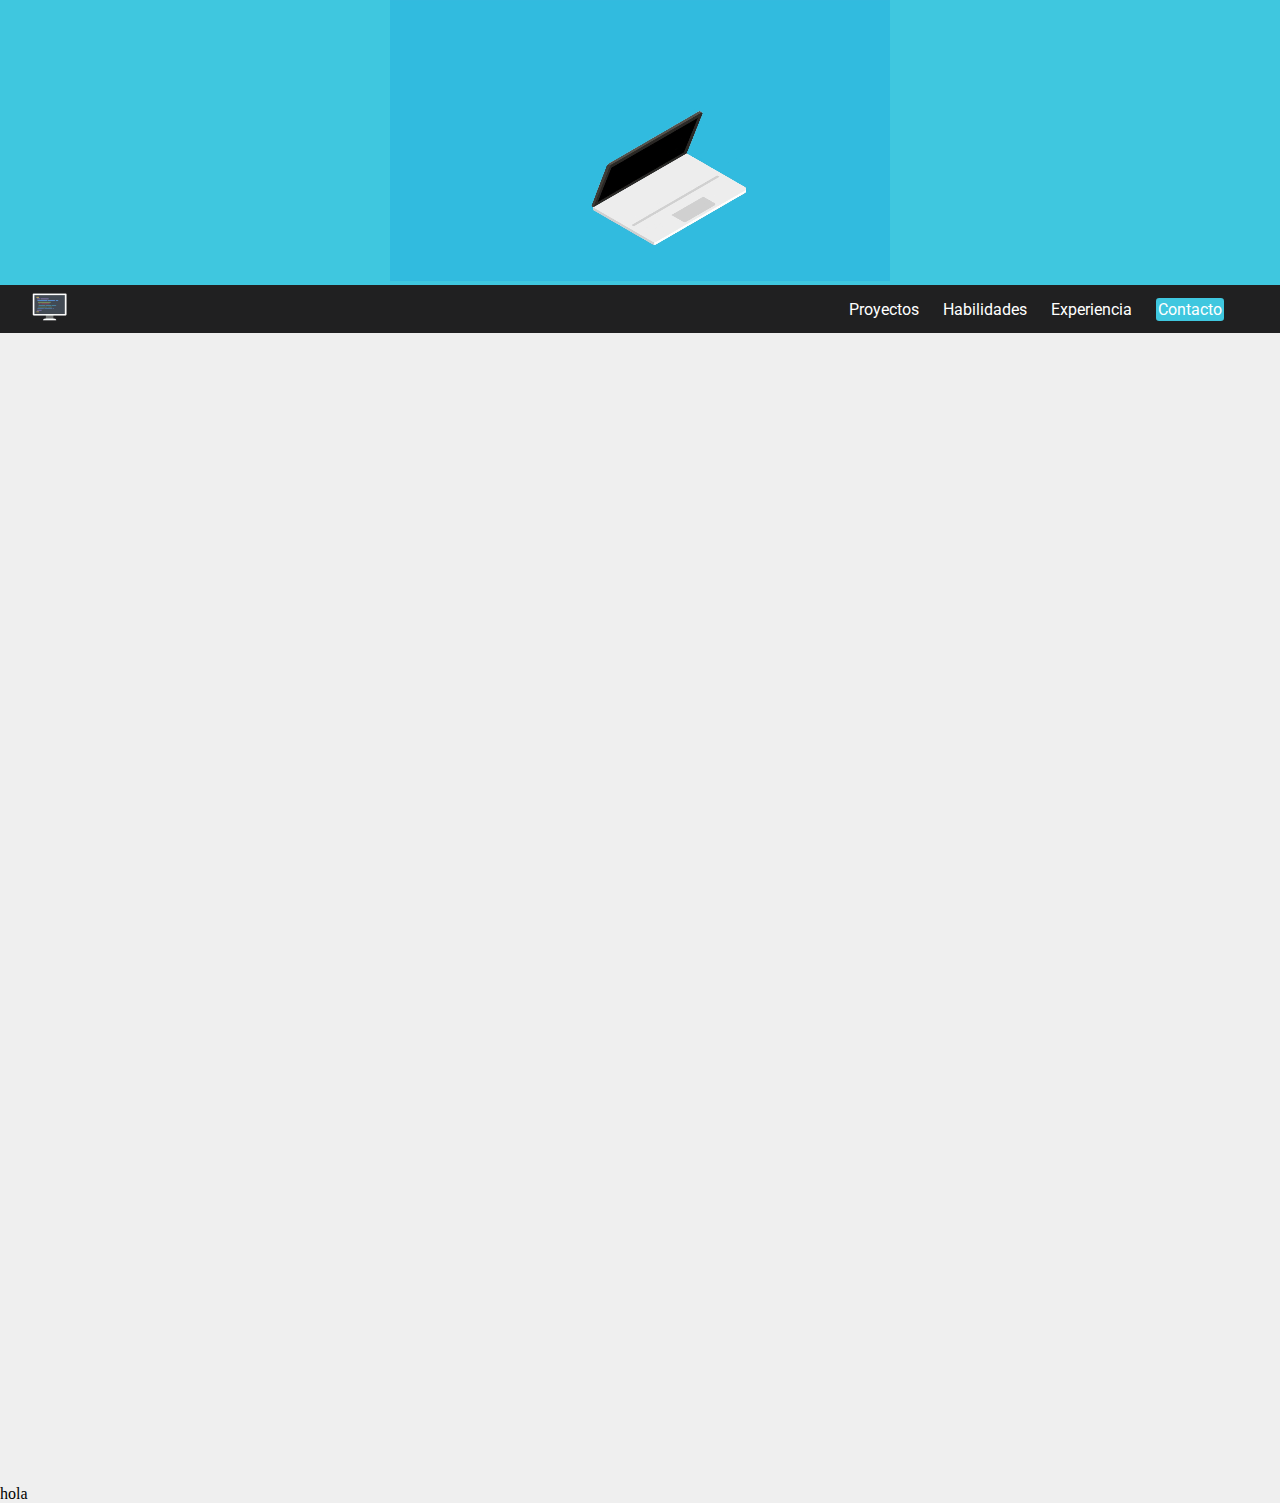
==== index.html @ 852d6a51 "header and menu add" ====
<!DOCTYPE html>
<html lang="en">
    <head>
        <meta charset="UTF-8">
        <meta http-equiv="X-UA-Compatible" content="IE=edge">
        <meta name="viewport" content="width=device-width, initial-scale=1.0">
        <link rel="icon" type="image/png" sizes="32x32" href="styles\media\Logo.png">
        <link rel="stylesheet" href="/styles/styles_main.css">
        <link rel="stylesheet" href="https://cdn.jsdelivr.net/npm/bootstrap-icons@1.8.3/font/bootstrap-icons.css">
        <title>Portafolio | David Pedraza G</title>
    </head>
    <body>
        <header class="video-header">
            <section>
                <center><video autoplay muted src="/styles/media/header.mp4" type="video/mp4"></video></center>
            </section>
            
        </header>
        <header class="menu">
            <div class="logo-header">
                <a href=""><img src="/styles/media/Logo.png" alt=""></a>
            </div>
            <div class=nav-menu>

                <input type="checkbox" id="check">
                <label for="check" class="checkbtn">
                    <i class="menu-icon"><img src="/styles/media/menu.png" alt=""></i>
                </label>

                <ul>
                    <li><a href="">Proyectos</a></li>
                    <li><a href="">Habilidades</a></li>
                    <li><a href="">Experiencia</a></li>
                    <li><a href="">Contacto</a></li>
                </ul>
            </div>
                
            
        </header>
        <div>
            <br><br><br><br><br><br><br><br><br><br><br><br><br><br><br><br><br><br><br><br><br><br><br><br><br><br><br><br><br><br><br><br><br><br><br><br><br><br><br><br><br><br><br><br><br><br><br><br><br><br><br><br><br><br><br><br><br><br><br><br><br><br><br><br>hola
        </div>
        <script src="styles/main.js"></script>
    </body>
</html>
---- styles/styles_main.css ----
@import url('https://fonts.googleapis.com/css2?family=Roboto:wght@500&display=swap');

*{
    margin: 0;
    padding: 0;
    text-decoration: none;
    list-style: none;
}

body{
    background-color: #efefef;
}

.video-header{
    background-color: #3fc7df;
    width: 100%;

}

.video-header video{
    max-width: 500px;
    z-index: 5;
}

.menu{
    z-index: 10;
    top: 0;
    position: sticky;
}

.menu header{
    width: 100%;
}

.nav-menu ul li a{
    font-family: 'Roboto', sans-serif;
    color: #fff;
}

.logo-header img{
    width: 35px;
}

.menu{
    background: #202021;
    display: flex;
    justify-content: space-between;
    align-items: center;
    padding: .5rem 2rem;
}

.btn-menu{
    display: block;
}

.nav-menu ul{
    display: flex;
    align-items: center;
}
.nav-menu li{
    margin-right: 1.5rem;
}

.nav-menu a:hover{
    color: #3fc7df;
}
.nav-menu li:last-child{
    background-color: #3fc7df;
    border: 2px solid #3fc7df;
    padding: .25 rem .75rem;
    border-radius: .2rem;
}

li:last-child:hover{
    background: transparent;
    border: 2px solid #3fc7df
}

.menu-icon img{
    width: 25px;
    height: 25px;
}

.menu-icon, #check{
    display: none;
}

@media (max-width:768px) {

    body{
        margin-top: 3rem;
    }
    .menu{
        margin-top: -21.8rem;
    }
    .checkbtn{
        display: block;
    }

    .menu-icon{
        display: block;
        cursor: pointer;
    }

    .nav-menu ul{
        display: block;
        position: fixed;
        top: 49px;
        left: -100%;
        background: #202021;
        width: 100%;
        height: 100vh;
        right: 0;
    }

    .nav-menu ul li{
        padding: 2rem;
        display: flex;
        justify-content: center;
        margin: 0;
    }

    .nav-menu ul li:last-child{
        background: none;
        padding: 1rem;
        border: 0;
    }
    #check:checked ~ ul{
        left: 0;
        transition: all .25s;
    }
}
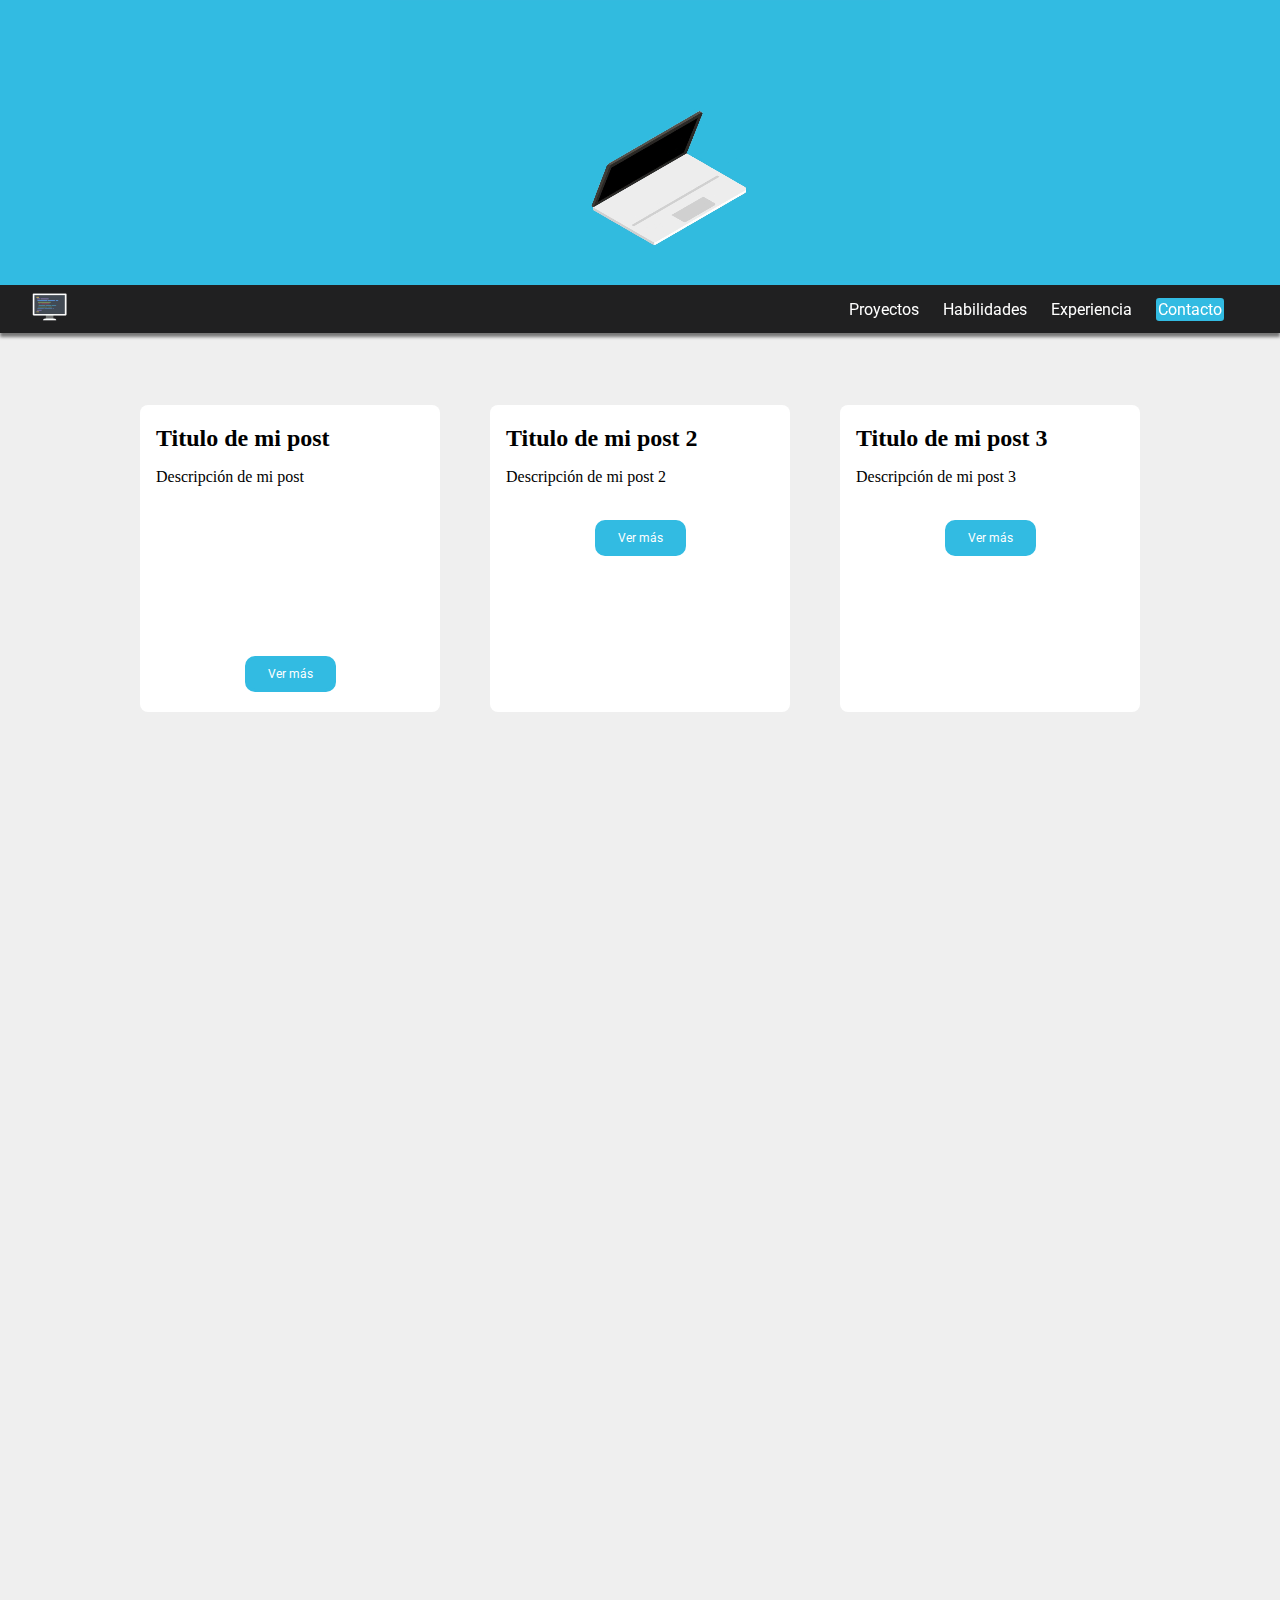
==== commit 5b486b28: "Primera sección añadida (trabajando en el resposive)" ====
--- a/index.html
+++ b/index.html
@@ -4,42 +4,86 @@
         <meta charset="UTF-8">
         <meta http-equiv="X-UA-Compatible" content="IE=edge">
         <meta name="viewport" content="width=device-width, initial-scale=1.0">
-        <link rel="icon" type="image/png" sizes="32x32" href="styles\media\Logo.png">
-        <link rel="stylesheet" href="/styles/styles_main.css">
+        <link rel="icon" type="image/png" sizes="32x32" href="styles/media/Logo.png">
+        <link rel="stylesheet" href="styles/styles_header.css">
+        <link rel="stylesheet" href="styles/styles_cards.css">
         <link rel="stylesheet" href="https://cdn.jsdelivr.net/npm/bootstrap-icons@1.8.3/font/bootstrap-icons.css">
         <title>Portafolio | David Pedraza G</title>
     </head>
     <body>
-        <header class="video-header">
+        <header class="video-header glass">
             <section>
-                <center><video autoplay muted src="/styles/media/header.mp4" type="video/mp4"></video></center>
+                <center><video autoplay loop muted src="styles/media/header.mp4" type="video/mp4"></video></center>
             </section>
             
         </header>
-        <header class="menu">
+        <header class="menu glass">
             <div class="logo-header">
-                <a href=""><img src="/styles/media/Logo.png" alt=""></a>
+                <a href="#"><img src="styles/media/Logo.png" alt=""></a>
             </div>
             <div class=nav-menu>
 
                 <input type="checkbox" id="check">
                 <label for="check" class="checkbtn">
-                    <i class="menu-icon"><img src="/styles/media/menu.png" alt=""></i>
+                    <i class="menu-icon"><img src="styles/media/menu.png" alt=""></i>
                 </label>
 
                 <ul>
-                    <li><a href="">Proyectos</a></li>
+                    <li><a href="#Proyects">Proyectos</a></li>
                     <li><a href="">Habilidades</a></li>
                     <li><a href="">Experiencia</a></li>
                     <li><a href="">Contacto</a></li>
                 </ul>
             </div>
-                
-            
         </header>
-        <div>
-            <br><br><br><br><br><br><br><br><br><br><br><br><br><br><br><br><br><br><br><br><br><br><br><br><br><br><br><br><br><br><br><br><br><br><br><br><br><br><br><br><br><br><br><br><br><br><br><br><br><br><br><br><br><br><br><br><br><br><br><br><br><br><br><br>hola
+        <div class="content">
+            <div id="Proyects">
+                <section class="cards glass">
+                    <article class="post" >
+                        <h2>Titulo de mi post</h2>
+                        <p>Descripción de mi post</p>
+                        <video autoplay loop muted src="styles/media/EstebansPage.mp4" type="video/mp4"></video>
+                        <center><a id="post1-s" class="video-card" onclick="detectId('post1-s')">Ver más</a></center>
+                    </article>
+                    <article class="post" >
+                        <h2>Titulo de mi post 2</h2>
+                        <p>Descripción de mi post 2</p>
+                        <img src="styles/img/monster.png" width="400" alt="">
+                        <center><a  id="post2-s" class="video-card" onclick="detectId('post2-s')">Ver más</a></center>
+                    </article>
+                    <article class="post" >
+                        <h2>Titulo de mi post 3</h2>
+                        <p>Descripción de mi post 3</p>
+                        <img src="styles/img/guitarra.png" width="400" alt="">
+                        <center><a  id="post3-s" class="video-card" onclick="detectId(this.id)">Ver más</a></center>
+                    </article>
+                </section>
+                <section class="cards-amplied">
+                    <article class="post-b" id="post1-b">
+                        <video autoplay loop muted src="styles/media/EstebansPage.mp4" type="video/mp4"></video>
+                        <div>
+                            <a><span><img src="styles/media/close.webp" alt="" onclick="detectId()"></span><h2>Titulo de mi post</h2></a>
+                            <p>Texto del articulo que hay acá y es texto de prueba. Chanchito feliz Texto del articulo que hay acá y es texto de prueba. Chanchito feliz Texto del articulo que hay acá y es texto de prueba. Chanchito feliz Texto del articulo que hay acá y es texto de prueba. Chanchito feliz Texto del articulo que hay acá y es texto de prueba. Chanchito feliz Texto del articulo que hay acá y es texto de prueba. Chanchito feliz Texto del articulo que hay acá y es texto de prueba. Chanchito feliz Texto del articulo que hay acá y es texto de prueba. Chanchito feliz Texto del articulo que hay acá y es texto de prueba. Chanchito feliz Texto del articulo que hay acá y es texto de prueba. Chanchito feliz Texto del articulo que hay acá y es texto de prueba. Chanchito feliz Texto del articulo que hay acá y es texto de prueba. Chanchito feliz Texto del articulo que hay acá y es texto de prueba. Chanchito feliz Texto del articulo que hay acá y es texto de prueba. Chanchito feliz Texto del articulo que hay acá y es texto de prueba. Chanchito feliz Texto del articulo que hay acá y es texto de prueba. Chanchito feliz Texto del articulo que hay acá y es texto de prueba. Chanchito feliz Texto del articulo que hay acá y es texto de prueba. Chanchito feliz Texto del articulo que hay acá y es texto de prueba. Chanchito feliz Texto del articulo que hay acá y es texto de prueba. Chanchito feliz Texto del articulo que hay acá y es texto de prueba. Chanchito feliz Texto del articulo que hay acá y es texto de prueba. Chanchito feliz Texto del articulo que hay acá y es texto de prueba. Chanchito feliz Texto del articulo que hay acá y es texto de prueba. Chanchito feliz Texto del articulo que hay acá y es texto de prueba. Chanchito feliz Texto del articulo que hay acá y es texto de prueba. Chanchito feliz Texto del articulo que hay acá y es texto de prueba. Chanchito feliz Texto del articulo que hay acá y es texto de prueba. Chanchito feliz Texto del articulo que hay acá y es texto de prueba. Chanchito feliz Texto del articulo que hay acá y es texto de prueba. Chanchito feliz Texto del articulo que hay acá y es texto de prueba. Chanchito feliz Texto del articulo que hay acá y es texto de prueba. Chanchito feliz Texto del articulo que hay acá y es texto de prueba. Chanchito feliz Texto del articulo que hay acá y es texto de prueba. Chanchito feliz Texto del articulo que hay acá y es texto de prueba. Chanchito feliz Texto del articulo que hay acá y es texto de prueba. Chanchito feliz</p>
+                        </div>
+                        
+                    </article>
+                    <article class="post-b" id="post2-b">
+                        <img src="styles/img/monster.png" width="400" alt="">
+                        <h2>Titulo de mi post 2 <span><a onclick="detectId()"><img src="styles/media/close.webp" alt=""></a></span></h2>
+                        <p>Texto del articulo que hay acá y es texto de prueba. Chanchito feliz</p>
+                    </article>
+                    <article class="post-b" id="post3-b">
+                        <img src="styles/img/monster.png" width="400" alt="">
+                        <h2>Titulo de mi post 3 <span><a onclick="detectId()"><img src="styles/media/close.webp" alt=""></a></span></h2>
+                        <p>Texto del articulo que hay acá y es texto de prueba. Chanchito feliz</p>
+                    </article>
+                </section>
+            </div>
+            <div>
+                <br><br><br><br><br><br><br><br><br><br><br><br><br><br><br><br><br><br><br><br><br><br><br><br><br><br><br><br><br><br><br><br><br><br><br><br><br><br><br><br><br><br><br><br><br><br><br><br><br><br><br><br><br><br><br><br><br><br><br><br><br><br><br><br>hola
+            </div>
         </div>
+        <script src="http://code.jquery.com/jquery-latest.js"></script>
         <script src="styles/main.js"></script>
     </body>
 </html>--- a/styles/styles_header.css
+++ b/styles/styles_header.css
@@ -0,0 +1,149 @@
+@import url('https://fonts.googleapis.com/css2?family=Roboto:wght@500&display=swap');
+
+*{
+    margin: 0;
+    padding: 0;
+    text-decoration: none;
+    list-style: none;
+    scroll-behavior: smooth;
+    filter: none;
+}
+
+body{
+    background-color: #efefef;
+}
+
+.video-header{
+    background-color: #32BBE2;
+    width: 100%;
+
+}
+
+.video-header video{
+    max-width: 500px;
+    z-index: 5;
+}
+
+.menu{
+    z-index: 10;
+    top: 0;
+    position: sticky;
+}
+
+.menu header{
+    width: 100%;
+}
+
+.nav-menu ul li a{
+    font-family: 'Roboto', sans-serif;
+    color: #fff;
+}
+
+.logo-header img{
+    width: 35px;
+}
+
+.menu{
+    background: #202021;
+    display: flex;
+    justify-content: space-between;
+    align-items: center;
+    padding: .5rem 2rem;
+    box-shadow: 0px 4px 3px rgba(0, 0, 0,.5);
+}
+
+.btn-menu{
+    display: block;
+}
+
+.nav-menu ul{
+    display: flex;
+    align-items: center;
+}
+.nav-menu li{
+    margin-right: 1.5rem;
+}
+
+.nav-menu a:hover{
+    color: #32BBE2;
+}
+.nav-menu li:last-child{
+    background-color: #32BBE2;
+    border: 2px solid #32BBE2;
+    padding: .25 rem .75rem;
+    border-radius: .2rem;
+}
+
+li:last-child:hover{
+    background: transparent;
+    border: 2px solid #32BBE2
+}
+
+.menu-icon img{
+    width: 25px;
+    height: 25px;
+}
+
+.menu-icon, #check{
+    display: none;
+}
+
+@media (max-width:768px) {
+
+    body{
+        margin-top: 3rem;
+    }
+    .menu{
+        margin-top: -21.8rem;
+    }
+    .content{
+        margin-top: 20rem;
+    }
+    .checkbtn{
+        display: block;
+    }
+
+    .menu-icon{
+        display: block;
+        cursor: pointer;
+    }
+
+    .nav-menu ul{
+        display: block;
+        position: fixed;
+        top: 49px;
+        left: -100%;
+        background: #202021;
+        width: 100%;
+        height: 100vh;
+        right: 0;
+    }
+
+    .nav-menu ul li{
+        padding: 2rem;
+        display: flex;
+        justify-content: center;
+        margin: 0;
+    }
+
+    .nav-menu ul li:last-child{
+        background: none;
+        padding: 1rem;
+        border: 0;
+    }
+    #check:checked ~ ul{
+        left: 0;
+        transition: all .25s;
+    }
+
+    .cards-amplied{
+        max-width: 500px;
+    }
+
+}
+
+@media (max-width:500px) {
+    body{
+        margin-right: -25rem;
+    }
+}--- a/styles/styles_cards.css
+++ b/styles/styles_cards.css
@@ -0,0 +1,162 @@
+@import url('https://fonts.googleapis.com/css2?family=Roboto:wght@500&display=swap');
+
+.cards{
+    margin-top: 3.5rem;
+    display: flex;
+    gap: 50px;
+    justify-content: center;
+}
+
+.post{
+    width: 300px;
+}
+
+.post video{
+    max-width: 300px;
+}
+
+.cards article{
+    transition: all 0.3s ease;
+    background-color: #fff;
+    margin: 1rem 0;
+    border-radius: 0.5rem;
+    padding: 0.25rem 0;
+}
+
+
+.cards article:hover{
+    box-shadow: 0 0.1rem 0.4rem rgba(0, 0, 0, 30%);
+}
+
+.cards article h2, p{
+    margin: 1rem;
+}
+
+.video-card{
+    font-family: 'Roboto';
+    font-size: 12px;
+    background-color: #32BBE2;
+    margin-bottom: 1rem;
+    display: inline-block;
+    color: #fff;
+    padding: 8px 20px;
+    border: 3px solid #32BBE2;
+    border-radius: 10px;
+    cursor: pointer;
+}
+
+.video-card:hover{
+    animation: pulsate 1s ease-in-out;
+}
+
+@keyframes pulsate {
+    0%{
+        box-shadow: 0 0 25px #75dffc;
+        box-shadow: 0 0 25px #0c5d74;
+    }
+    
+}
+
+.post-b{
+    display: none;
+    z-index: 8;
+}
+
+.post-b video{
+    max-width: 400px;
+}
+
+.cards-amplied{
+    width: 1200px;
+    z-index: 80;
+    margin: 0 auto; /*centrar*/
+    position: fixed;
+    top: 100px;
+    right: 0;
+    left: 0;
+
+}
+
+.post-b video{
+    max-width: 800px;
+    margin-top: auto;
+    padding: 0;
+}
+
+.cards-amplied article{
+    transition: all 0.3s ease;
+    grid-template-columns: auto 1fr;
+    grid-template-rows: 1fr;
+    background-color: #fff;
+    margin: 1rem 0;
+    border-radius: 0.5rem;
+    padding: 0.25rem 0;
+}
+
+.cards-amplied article p{
+    margin: 15px; /*Arriba derecha abajo izquierda*/
+    padding: 30px 15px 5px;/*(Dos valores)Vertical Horizontal*//*(Tres valores)Superior Horizontal Inferior*//*(Un valor) Todos los lados*/
+    height: 400px;
+    width: 350px;
+    overflow: scroll; /*contenido fuera del elemento*/
+}
+
+.cards-amplied article:hover{
+    box-shadow: 0 0.1rem 0.4rem rgba(0, 0, 0, 30%);
+}
+
+.cards-amplied article h2, p{
+    margin: 1rem;
+}
+
+.cards-amplied span img{
+    position: relative;
+    width: 15px;
+    margin-left: 23rem;
+    top: 1rem;
+    cursor: pointer;
+    z-index: 10;
+
+}
+
+.cards-amplied span a{
+    border: 0;
+    padding: 0;
+    background-color: #fff;
+}
+
+@keyframes pulsate {
+}
+
+@media (max-width:768px) {
+    .cards{
+        display: grid;
+        grid-template-rows: repeat(3, 1fr);
+    }
+
+    .post-b{
+        max-width: 400px;
+        position: fixed;
+        top: 100px;
+        right: 0;
+        left: 80px;
+        
+    }
+
+    .post-b video{
+        display: none;
+    }
+
+    .post-b h2{
+        visibility: hidden;
+    }
+
+    .post-b img{
+        display: block;
+    }
+
+    .post-b p{
+        margin-top: -5px;
+        overflow: scroll;
+    }
+}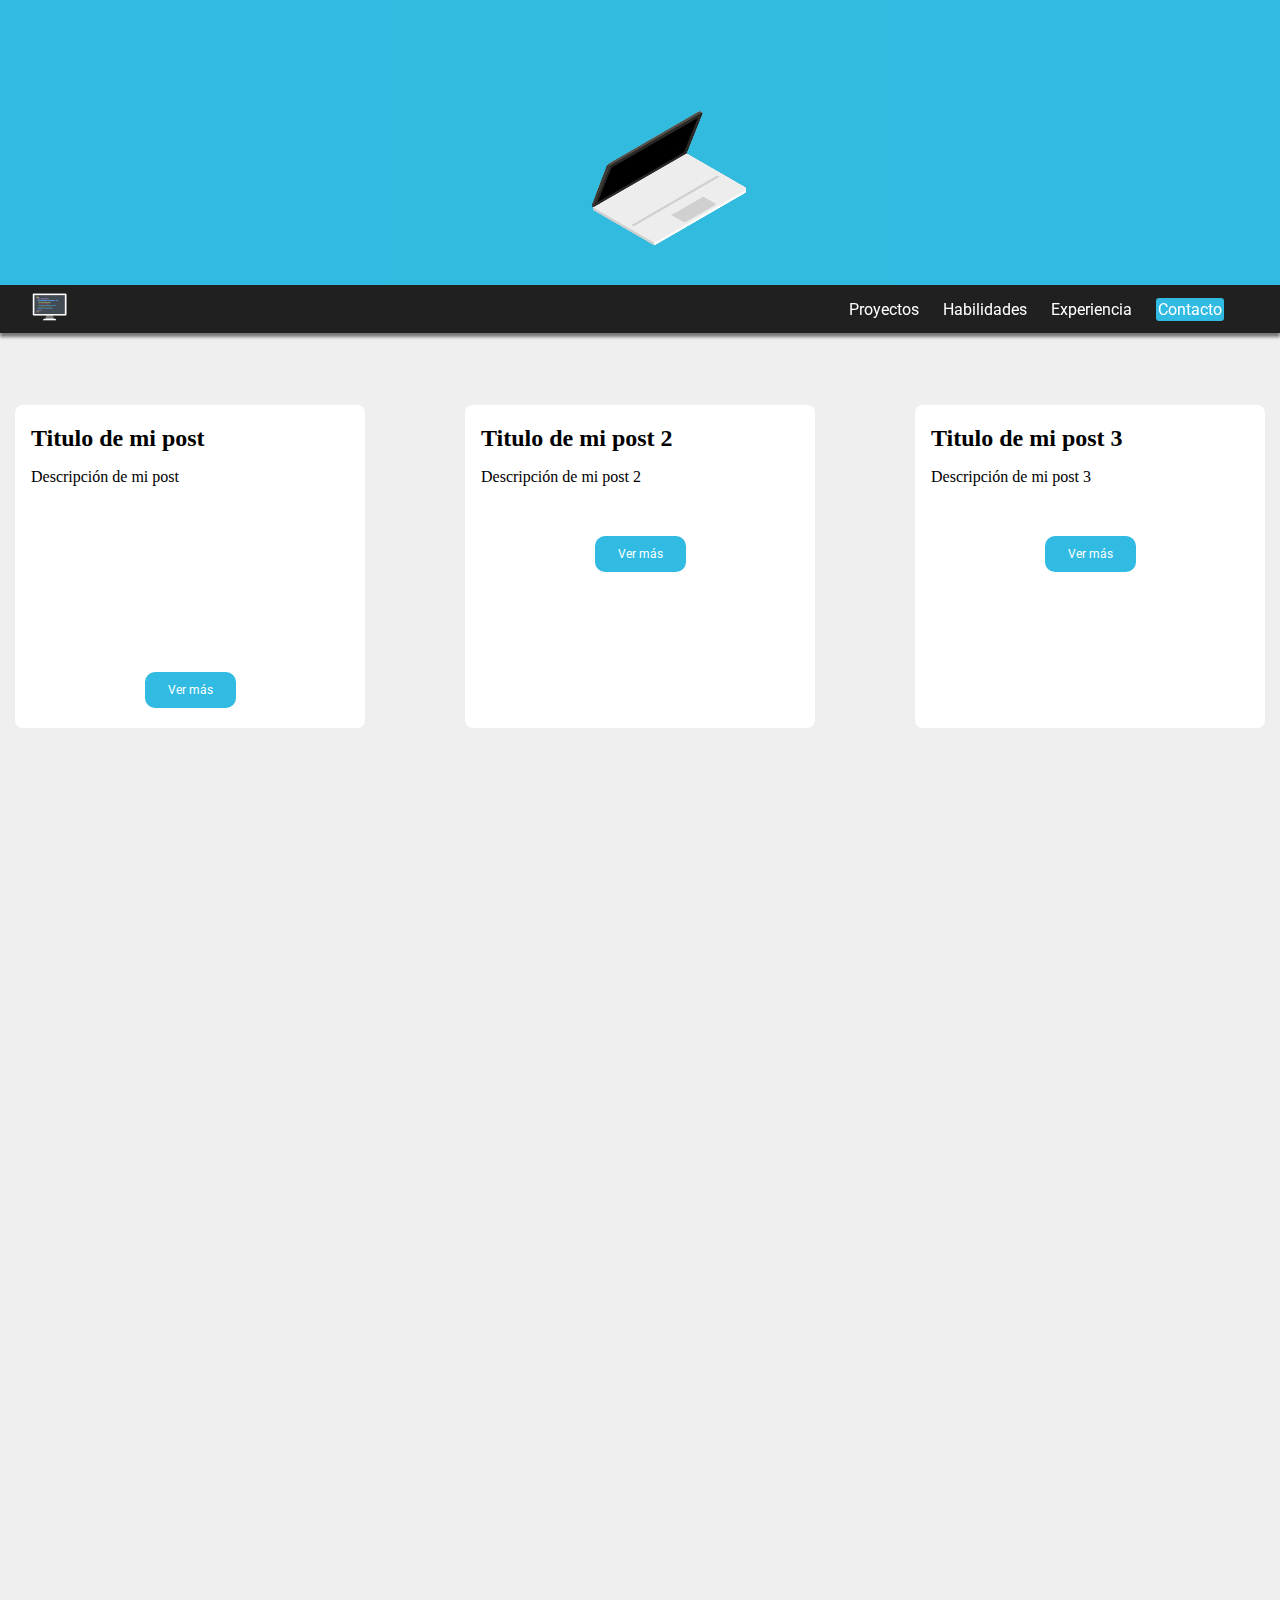
==== commit f4ddd330: "FInalizando sección de Proyectos" ====
--- a/index.html
+++ b/index.html
@@ -25,7 +25,7 @@
 
                 <input type="checkbox" id="check">
                 <label for="check" class="checkbtn">
-                    <i class="menu-icon"><img src="styles/media/menu.png" alt=""></i>
+                    <i class="menu-icon"><img  onclick="menu()" src="styles/media/menu.png" alt=""></i>
                 </label>
 
                 <ul>
@@ -68,14 +68,18 @@
                         
                     </article>
                     <article class="post-b" id="post2-b">
-                        <img src="styles/img/monster.png" width="400" alt="">
-                        <h2>Titulo de mi post 2 <span><a onclick="detectId()"><img src="styles/media/close.webp" alt=""></a></span></h2>
-                        <p>Texto del articulo que hay acá y es texto de prueba. Chanchito feliz</p>
+                        <video autoplay loop muted src="styles/media/EstebansPage.mp4" type="video/mp4"></video>
+                        <div>
+                            <a><span><img src="styles/media/close.webp" alt="" onclick="detectId()"></span><h2>Titulo de mi post 2</h2></a> 
+                            <p>Texto del articulo que hay acá y es texto de prueba. Chanchito feliz</p>
+                        </div>
                     </article>
                     <article class="post-b" id="post3-b">
-                        <img src="styles/img/monster.png" width="400" alt="">
-                        <h2>Titulo de mi post 3 <span><a onclick="detectId()"><img src="styles/media/close.webp" alt=""></a></span></h2>
-                        <p>Texto del articulo que hay acá y es texto de prueba. Chanchito feliz</p>
+                        <video autoplay loop muted src="styles/media/EstebansPage.mp4" type="video/mp4"></video>
+                        <div>
+                            <a><span><img src="styles/media/close.webp" alt="" onclick="detectId()"></span><h2>Titulo de mi post 2</h2></a> 
+                            <p>Texto del articulo que hay acá y es texto de prueba. Chanchito feliz</p>
+                        </div>
                     </article>
                 </section>
             </div>
@@ -83,7 +87,6 @@
                 <br><br><br><br><br><br><br><br><br><br><br><br><br><br><br><br><br><br><br><br><br><br><br><br><br><br><br><br><br><br><br><br><br><br><br><br><br><br><br><br><br><br><br><br><br><br><br><br><br><br><br><br><br><br><br><br><br><br><br><br><br><br><br><br>hola
             </div>
         </div>
-        <script src="http://code.jquery.com/jquery-latest.js"></script>
         <script src="styles/main.js"></script>
     </body>
 </html>--- a/styles/styles_header.css
+++ b/styles/styles_header.css
@@ -115,7 +115,7 @@
         left: -100%;
         background: #202021;
         width: 100%;
-        height: 100vh;
+        height: 100%;
         right: 0;
     }
 
@@ -134,16 +134,12 @@
     #check:checked ~ ul{
         left: 0;
         transition: all .25s;
+        white-space:unset;
+        overflow-y: hidden;
     }
 
     .cards-amplied{
         max-width: 500px;
     }
 
-}
-
-@media (max-width:500px) {
-    body{
-        margin-right: -25rem;
-    }
 }--- a/styles/styles_cards.css
+++ b/styles/styles_cards.css
@@ -3,16 +3,16 @@
 .cards{
     margin-top: 3.5rem;
     display: flex;
-    gap: 50px;
+    gap: 100px;
     justify-content: center;
 }
 
 .post{
-    width: 300px;
+    width: 350px;
 }
 
 .post video{
-    max-width: 300px;
+    max-width: 350px;
 }
 
 .cards article{
@@ -36,6 +36,7 @@
     font-family: 'Roboto';
     font-size: 12px;
     background-color: #32BBE2;
+    margin-top: 1rem;
     margin-bottom: 1rem;
     display: inline-block;
     color: #fff;
@@ -71,7 +72,7 @@
     z-index: 80;
     margin: 0 auto; /*centrar*/
     position: fixed;
-    top: 100px;
+    top: 30px;
     right: 0;
     left: 0;
 
@@ -94,11 +95,11 @@
 }
 
 .cards-amplied article p{
-    margin: 15px; /*Arriba derecha abajo izquierda*/
-    padding: 30px 15px 5px;/*(Dos valores)Vertical Horizontal*//*(Tres valores)Superior Horizontal Inferior*//*(Un valor) Todos los lados*/
+    margin: 15px; 
+    padding: 30px 15px 5px;
     height: 400px;
     width: 350px;
-    overflow: scroll; /*contenido fuera del elemento*/
+    overflow: scroll;
 }
 
 .cards-amplied article:hover{
@@ -125,8 +126,8 @@
     background-color: #fff;
 }
 
-@keyframes pulsate {
-}
+/* @keyframes pulsate {
+} */
 
 @media (max-width:768px) {
     .cards{
@@ -135,9 +136,9 @@
     }
 
     .post-b{
-        max-width: 400px;
+        max-width: 300px;
         position: fixed;
-        top: 100px;
+        top: 30px;
         right: 0;
         left: 80px;
         
@@ -153,10 +154,16 @@
 
     .post-b img{
         display: block;
+        top: -2rem;
+        left: -6rem;
     }
 
-    .post-b p{
-        margin-top: -5px;
+    .cards-amplied article p{
+        margin: 3px;
+        margin-top: -2rem;
+        padding: -.5rem -5rem 2rem;
+        height: 400px;
+        width: 270px;
         overflow: scroll;
     }
 }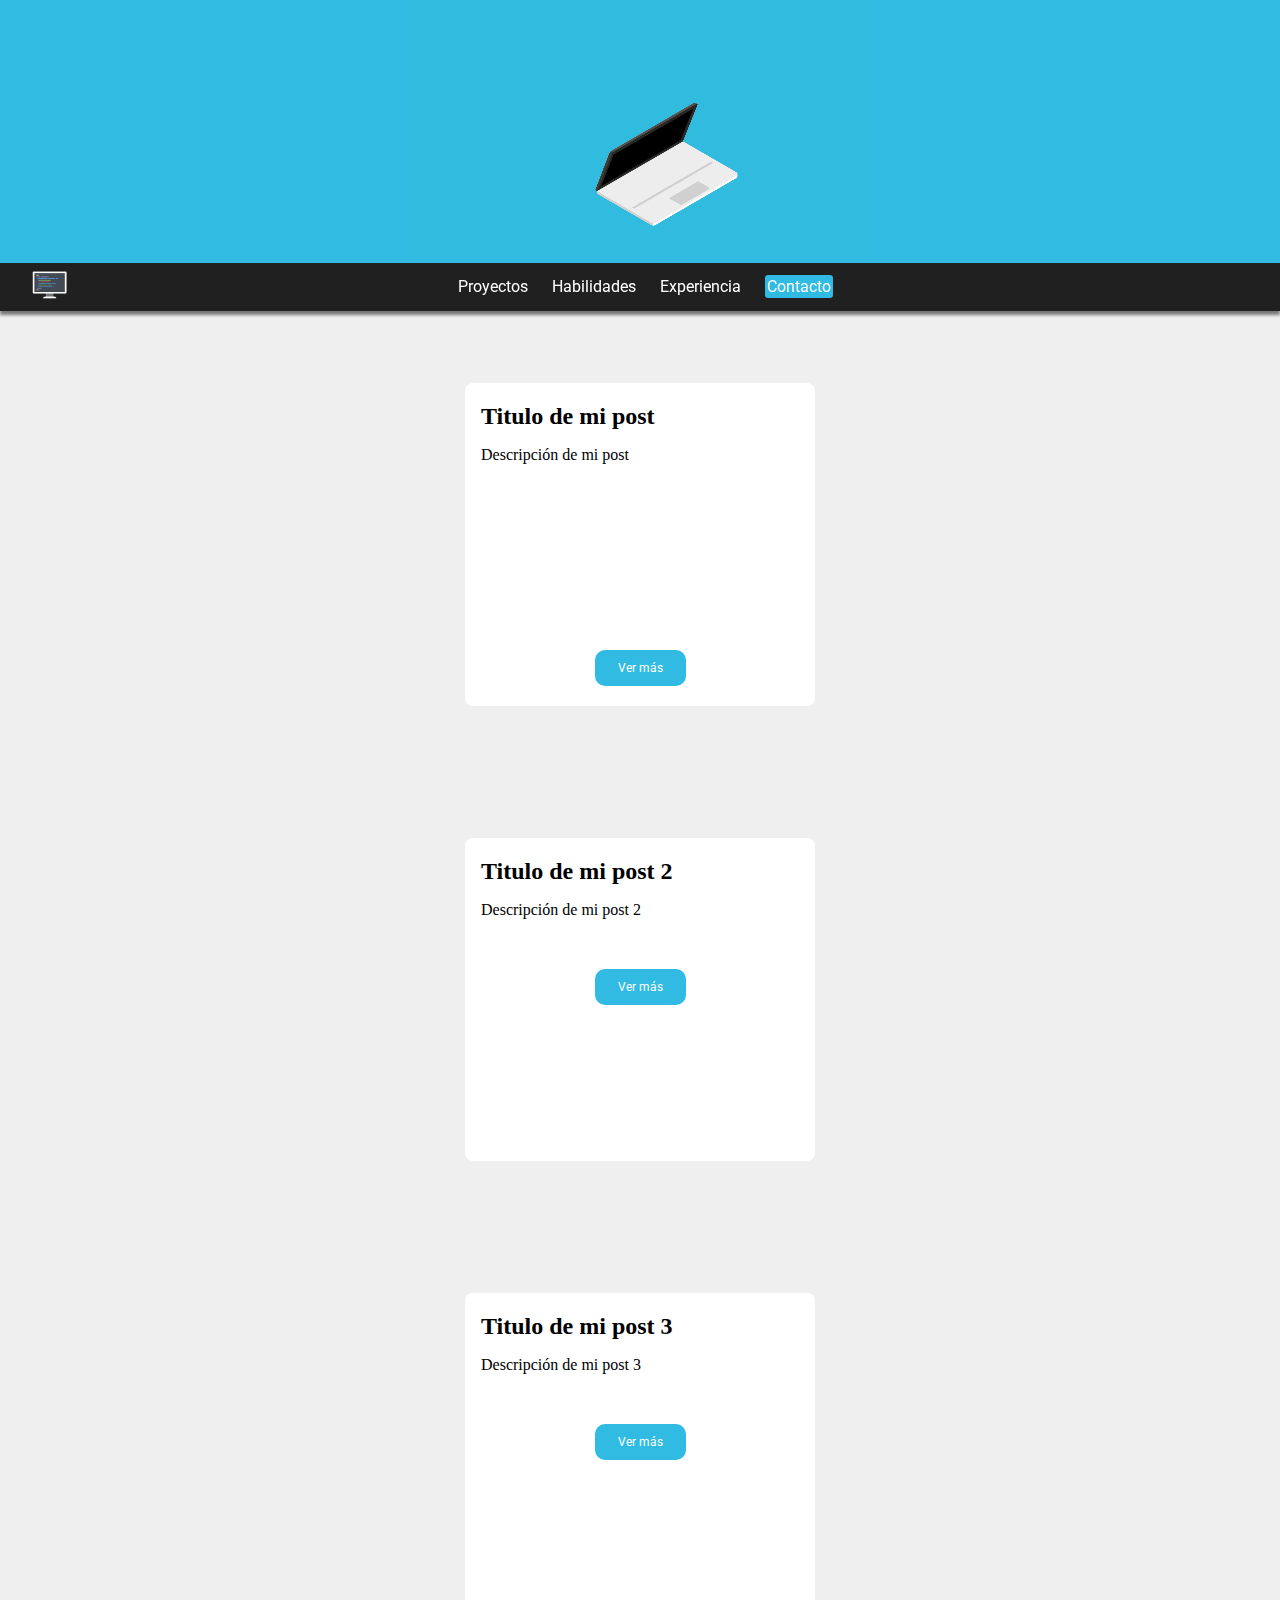
==== commit 7775cd4f: "FInalizando sección de Proyectos" ====
--- a/index.html
+++ b/index.html
@@ -25,7 +25,7 @@
 
                 <input type="checkbox" id="check">
                 <label for="check" class="checkbtn">
-                    <i class="menu-icon"><img  onclick="menu()" src="styles/media/menu.png" alt=""></i>
+                    <i class="menu-icon"><img src="styles/media/menu.png" alt=""></i>
                 </label>
 
                 <ul>
@@ -35,9 +35,10 @@
                     <li><a href="">Contacto</a></li>
                 </ul>
             </div>
+            <div id="Proyects"></div>
         </header>
         <div class="content">
-            <div id="Proyects">
+            <div>
                 <section class="cards glass">
                     <article class="post" >
                         <h2>Titulo de mi post</h2>
--- a/styles/styles_header.css
+++ b/styles/styles_header.css
@@ -20,7 +20,7 @@
 }
 
 .video-header video{
-    max-width: 500px;
+    max-width: 460px;
     z-index: 5;
 }
 
@@ -28,10 +28,6 @@
     z-index: 10;
     top: 0;
     position: sticky;
-}
-
-.menu header{
-    width: 100%;
 }
 
 .nav-menu ul li a{
@@ -52,10 +48,6 @@
     box-shadow: 0px 4px 3px rgba(0, 0, 0,.5);
 }
 
-.btn-menu{
-    display: block;
-}
-
 .nav-menu ul{
     display: flex;
     align-items: center;
@@ -66,12 +58,14 @@
 
 .nav-menu a:hover{
     color: #32BBE2;
+    transition: all .5s;
 }
 .nav-menu li:last-child{
     background-color: #32BBE2;
     border: 2px solid #32BBE2;
     padding: .25 rem .75rem;
     border-radius: .2rem;
+    transition: all .25s;
 }
 
 li:last-child:hover{
@@ -86,6 +80,10 @@
 
 .menu-icon, #check{
     display: none;
+    position: absolute;
+    right: 1rem;
+    top: .5rem;
+
 }
 
 @media (max-width:768px) {
@@ -104,7 +102,7 @@
     }
 
     .menu-icon{
-        display: block;
+        display: flex;
         cursor: pointer;
     }
 
@@ -138,8 +136,10 @@
         overflow-y: hidden;
     }
 
-    .cards-amplied{
-        max-width: 500px;
-    }
+}
 
+@media (max-width: 600px) {
+    html{
+        overflow-x: hidden;
+      }
 }--- a/styles/styles_cards.css
+++ b/styles/styles_cards.css
@@ -129,18 +129,18 @@
 /* @keyframes pulsate {
 } */
 
-@media (max-width:768px) {
+@media (max-width:1280px) {
     .cards{
         display: grid;
         grid-template-rows: repeat(3, 1fr);
     }
 
-    .post-b{
+    .cards-amplied{
         max-width: 300px;
         position: fixed;
-        top: 30px;
+        top: 10px;
         right: 0;
-        left: 80px;
+        left: 0;
         
     }
 
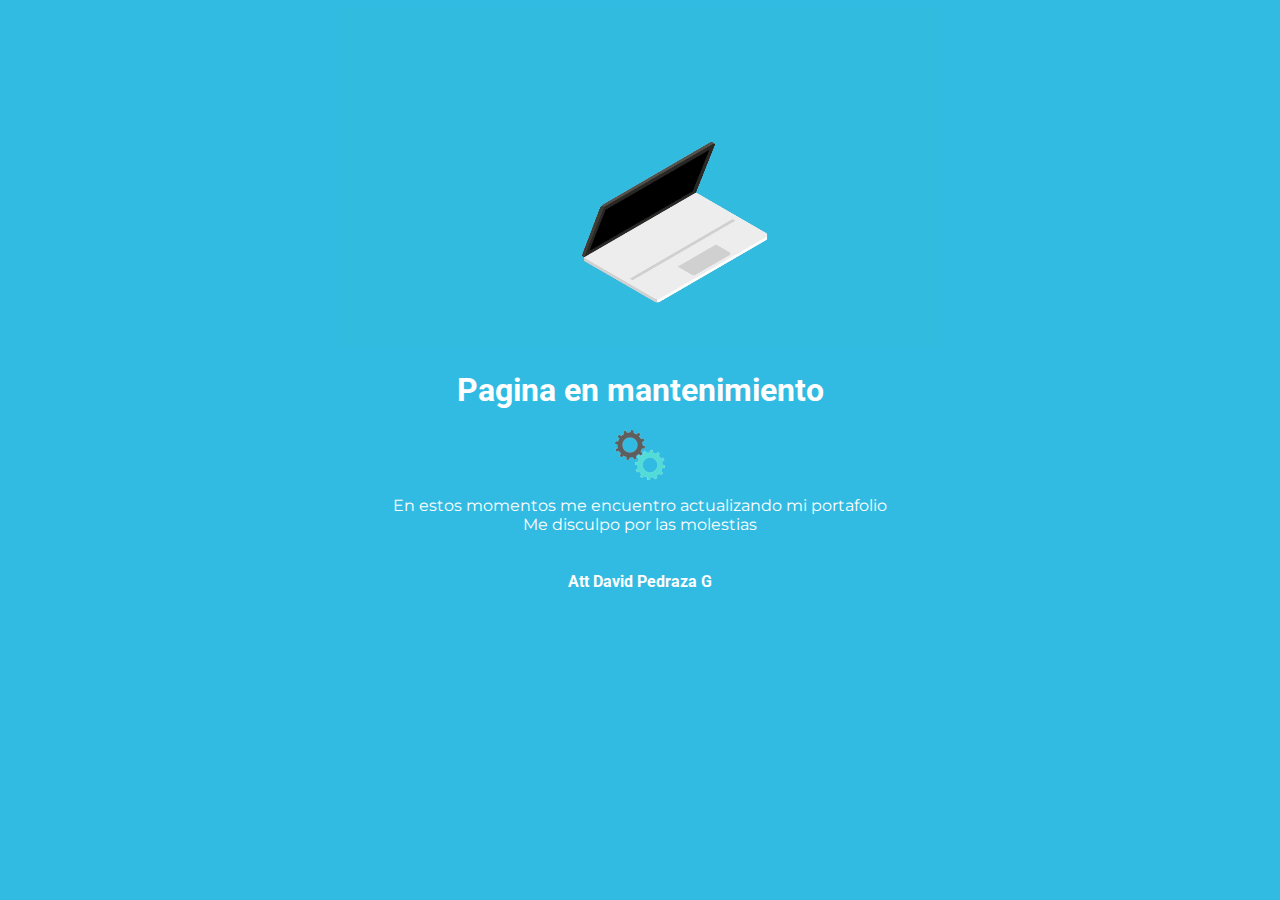
==== commit 671c7bad: "Mantenimiento" ====
--- a/index.html
+++ b/index.html
@@ -1,93 +1,25 @@
 <!DOCTYPE html>
 <html lang="en">
-    <head>
-        <meta charset="UTF-8">
-        <meta http-equiv="X-UA-Compatible" content="IE=edge">
-        <meta name="viewport" content="width=device-width, initial-scale=1.0">
-        <link rel="icon" type="image/png" sizes="32x32" href="styles/media/Logo.png">
-        <link rel="stylesheet" href="styles/styles_header.css">
-        <link rel="stylesheet" href="styles/styles_cards.css">
-        <link rel="stylesheet" href="https://cdn.jsdelivr.net/npm/bootstrap-icons@1.8.3/font/bootstrap-icons.css">
-        <title>Portafolio | David Pedraza G</title>
-    </head>
-    <body>
-        <header class="video-header glass">
-            <section>
-                <center><video autoplay loop muted src="styles/media/header.mp4" type="video/mp4"></video></center>
-            </section>
-            
-        </header>
-        <header class="menu glass">
-            <div class="logo-header">
-                <a href="#"><img src="styles/media/Logo.png" alt=""></a>
-            </div>
-            <div class=nav-menu>
-
-                <input type="checkbox" id="check">
-                <label for="check" class="checkbtn">
-                    <i class="menu-icon"><img src="styles/media/menu.png" alt=""></i>
-                </label>
-
-                <ul>
-                    <li><a href="#Proyects">Proyectos</a></li>
-                    <li><a href="">Habilidades</a></li>
-                    <li><a href="">Experiencia</a></li>
-                    <li><a href="">Contacto</a></li>
-                </ul>
-            </div>
-            <div id="Proyects"></div>
-        </header>
-        <div class="content">
-            <div>
-                <section class="cards glass">
-                    <article class="post" >
-                        <h2>Titulo de mi post</h2>
-                        <p>Descripción de mi post</p>
-                        <video autoplay loop muted src="styles/media/EstebansPage.mp4" type="video/mp4"></video>
-                        <center><a id="post1-s" class="video-card" onclick="detectId('post1-s')">Ver más</a></center>
-                    </article>
-                    <article class="post" >
-                        <h2>Titulo de mi post 2</h2>
-                        <p>Descripción de mi post 2</p>
-                        <img src="styles/img/monster.png" width="400" alt="">
-                        <center><a  id="post2-s" class="video-card" onclick="detectId('post2-s')">Ver más</a></center>
-                    </article>
-                    <article class="post" >
-                        <h2>Titulo de mi post 3</h2>
-                        <p>Descripción de mi post 3</p>
-                        <img src="styles/img/guitarra.png" width="400" alt="">
-                        <center><a  id="post3-s" class="video-card" onclick="detectId(this.id)">Ver más</a></center>
-                    </article>
-                </section>
-                <section class="cards-amplied">
-                    <article class="post-b" id="post1-b">
-                        <video autoplay loop muted src="styles/media/EstebansPage.mp4" type="video/mp4"></video>
-                        <div>
-                            <a><span><img src="styles/media/close.webp" alt="" onclick="detectId()"></span><h2>Titulo de mi post</h2></a>
-                            <p>Texto del articulo que hay acá y es texto de prueba. Chanchito feliz Texto del articulo que hay acá y es texto de prueba. Chanchito feliz Texto del articulo que hay acá y es texto de prueba. Chanchito feliz Texto del articulo que hay acá y es texto de prueba. Chanchito feliz Texto del articulo que hay acá y es texto de prueba. Chanchito feliz Texto del articulo que hay acá y es texto de prueba. Chanchito feliz Texto del articulo que hay acá y es texto de prueba. Chanchito feliz Texto del articulo que hay acá y es texto de prueba. Chanchito feliz Texto del articulo que hay acá y es texto de prueba. Chanchito feliz Texto del articulo que hay acá y es texto de prueba. Chanchito feliz Texto del articulo que hay acá y es texto de prueba. Chanchito feliz Texto del articulo que hay acá y es texto de prueba. Chanchito feliz Texto del articulo que hay acá y es texto de prueba. Chanchito feliz Texto del articulo que hay acá y es texto de prueba. Chanchito feliz Texto del articulo que hay acá y es texto de prueba. Chanchito feliz Texto del articulo que hay acá y es texto de prueba. Chanchito feliz Texto del articulo que hay acá y es texto de prueba. Chanchito feliz Texto del articulo que hay acá y es texto de prueba. Chanchito feliz Texto del articulo que hay acá y es texto de prueba. Chanchito feliz Texto del articulo que hay acá y es texto de prueba. Chanchito feliz Texto del articulo que hay acá y es texto de prueba. Chanchito feliz Texto del articulo que hay acá y es texto de prueba. Chanchito feliz Texto del articulo que hay acá y es texto de prueba. Chanchito feliz Texto del articulo que hay acá y es texto de prueba. Chanchito feliz Texto del articulo que hay acá y es texto de prueba. Chanchito feliz Texto del articulo que hay acá y es texto de prueba. Chanchito feliz Texto del articulo que hay acá y es texto de prueba. Chanchito feliz Texto del articulo que hay acá y es texto de prueba. Chanchito feliz Texto del articulo que hay acá y es texto de prueba. Chanchito feliz Texto del articulo que hay acá y es texto de prueba. Chanchito feliz Texto del articulo que hay acá y es texto de prueba. Chanchito feliz Texto del articulo que hay acá y es texto de prueba. Chanchito feliz Texto del articulo que hay acá y es texto de prueba. Chanchito feliz Texto del articulo que hay acá y es texto de prueba. Chanchito feliz Texto del articulo que hay acá y es texto de prueba. Chanchito feliz Texto del articulo que hay acá y es texto de prueba. Chanchito feliz</p>
-                        </div>
-                        
-                    </article>
-                    <article class="post-b" id="post2-b">
-                        <video autoplay loop muted src="styles/media/EstebansPage.mp4" type="video/mp4"></video>
-                        <div>
-                            <a><span><img src="styles/media/close.webp" alt="" onclick="detectId()"></span><h2>Titulo de mi post 2</h2></a> 
-                            <p>Texto del articulo que hay acá y es texto de prueba. Chanchito feliz</p>
-                        </div>
-                    </article>
-                    <article class="post-b" id="post3-b">
-                        <video autoplay loop muted src="styles/media/EstebansPage.mp4" type="video/mp4"></video>
-                        <div>
-                            <a><span><img src="styles/media/close.webp" alt="" onclick="detectId()"></span><h2>Titulo de mi post 2</h2></a> 
-                            <p>Texto del articulo que hay acá y es texto de prueba. Chanchito feliz</p>
-                        </div>
-                    </article>
-                </section>
-            </div>
-            <div>
-                <br><br><br><br><br><br><br><br><br><br><br><br><br><br><br><br><br><br><br><br><br><br><br><br><br><br><br><br><br><br><br><br><br><br><br><br><br><br><br><br><br><br><br><br><br><br><br><br><br><br><br><br><br><br><br><br><br><br><br><br><br><br><br><br>hola
-            </div>
-        </div>
-        <script src="styles/main.js"></script>
-    </body>
+<head>
+    <meta charset="UTF-8">
+    <meta http-equiv="X-UA-Compatible" content="IE=edge">
+    <meta name="viewport" content="width=device-width, initial-scale=1.0">
+    <link rel="icon" type="image/png" sizes="32x32" href="media/img/logoAzul.png">
+    <link rel="stylesheet" href="styles/mantenimiento.css">
+    <title>Portafolio | David Pedraza G</title>
+</head>
+<body>
+    <header class="video-header">
+        <section>
+            <center><video autoplay loop muted src="media/video/header.mp4" type="video/mp4"></video></center>
+        </section>
+    </header>
+    <div class="texto">
+        <h1>Pagina en mantenimiento</h2>
+        <img src="media/video/132292.gif" alt="">
+        <p>En estos momentos me encuentro actualizando mi portafolio <br> Me disculpo por las molestias</p>
+        <h4>Att David Pedraza G</h4>
+    </div>
+    
+</body>
 </html>--- a/styles/mantenimiento.css
+++ b/styles/mantenimiento.css
@@ -0,0 +1,57 @@
+@import url('https://fonts.googleapis.com/css2?family=Roboto:wght@500&display=swap');
+@import url('https://fonts.googleapis.com/css2?family=Montserrat:wght@400;700&display=swap');
+
+*{
+    background-color: #32BBE2;
+}
+
+/*?Color de la sección del video*/
+.video-header{
+    background-color: #32BBE2;
+    width: 100%;
+
+}
+
+.texto{
+    display: grid;
+    align-items: center;
+    justify-content: center;
+    text-align: center;
+    color: #ffffff;
+}
+
+img{
+    margin-left: 45%;
+    width: 50px;
+}
+
+h1, h4{
+    font-family: 'Roboto';
+}
+
+p{
+    font-family: 'Montserrat';
+}
+
+/*?Tamaño principal del video*/
+.video-header video{
+    max-width: 600px;
+}
+
+@media (max-width:768px) {
+    .video-header video{
+        max-width: 560px;
+    }
+}
+
+@media (max-width:500px) {
+    .video-header video{
+        max-width: 300px;
+    }
+}
+
+@media (max-width:350px) {
+    .video-header video{
+        max-width: 200px;
+    }
+}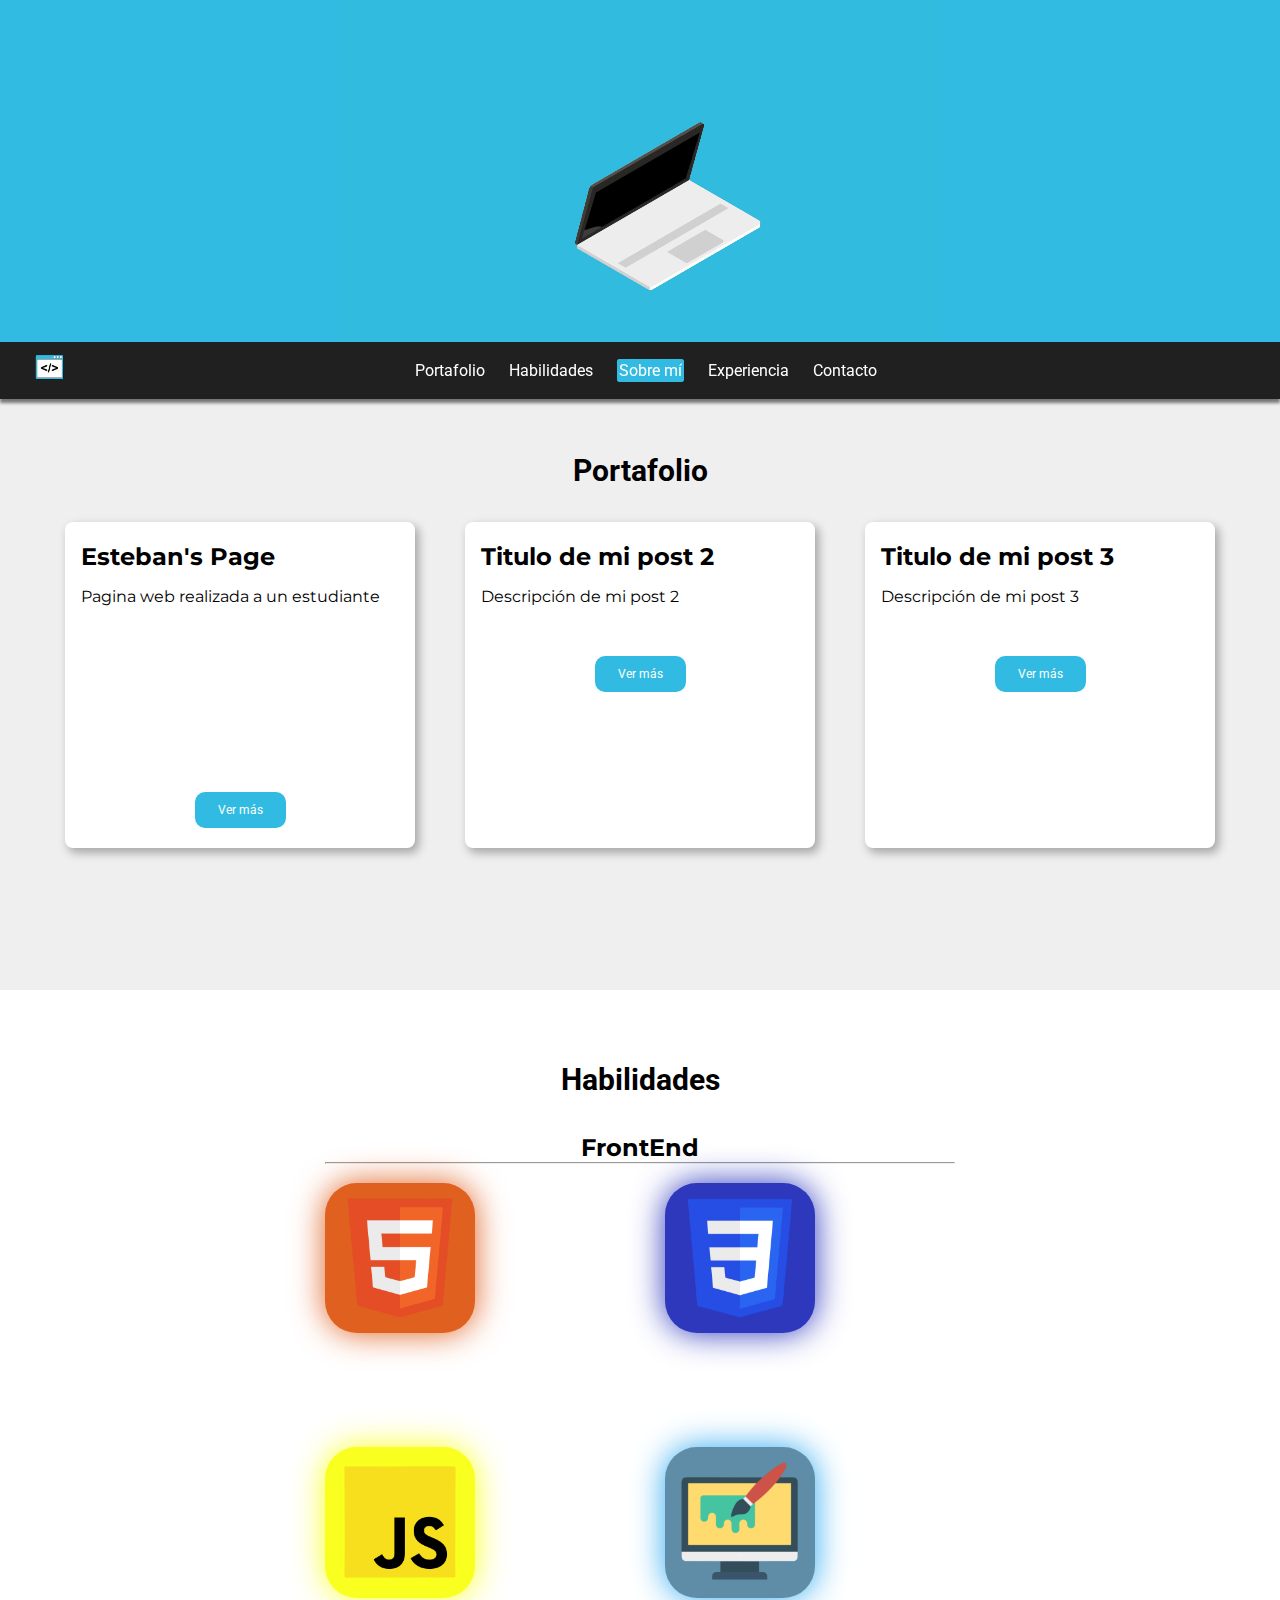
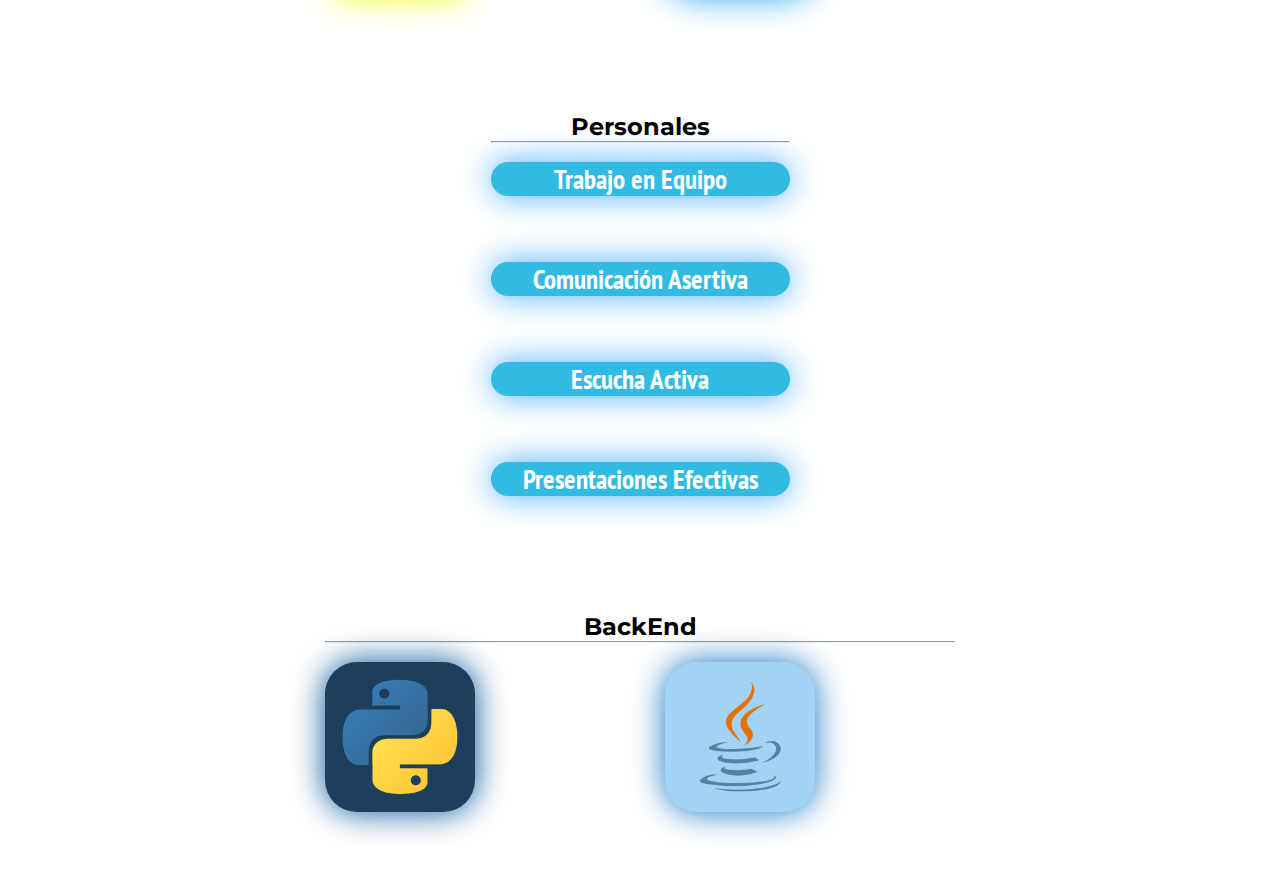
==== commit b351722f: "Reintegración del index" ====
--- a/index.html
+++ b/index.html
@@ -1,25 +1,141 @@
 <!DOCTYPE html>
 <html lang="en">
-<head>
-    <meta charset="UTF-8">
-    <meta http-equiv="X-UA-Compatible" content="IE=edge">
-    <meta name="viewport" content="width=device-width, initial-scale=1.0">
-    <link rel="icon" type="image/png" sizes="32x32" href="media/img/logoAzul.png">
-    <link rel="stylesheet" href="styles/mantenimiento.css">
-    <title>Portafolio | David Pedraza G</title>
-</head>
-<body>
-    <header class="video-header">
-        <section>
-            <center><video autoplay loop muted src="media/video/header.mp4" type="video/mp4"></video></center>
-        </section>
-    </header>
-    <div class="texto">
-        <h1>Pagina en mantenimiento</h2>
-        <img src="media/video/132292.gif" alt="">
-        <p>En estos momentos me encuentro actualizando mi portafolio <br> Me disculpo por las molestias</p>
-        <h4>Att David Pedraza G</h4>
-    </div>
-    
-</body>
+    <head>
+        <meta charset="UTF-8">
+        <meta http-equiv="X-UA-Compatible" content="IE=edge">
+        <meta name="viewport" content="width=device-width, initial-scale=1.0">
+        <link rel="icon" type="image/png" sizes="32x32" href="media/img/logoAzul.png">
+        <link rel="stylesheet" href="styles/styles_header.css">
+        <link rel="stylesheet" href="styles/styles_proyectos.css">
+        <link rel="stylesheet" href="styles/styles_habilidades.css">
+        <title>Portafolio | David Pedraza G</title>
+    </head>
+    <body>    
+        <!-- ?Video de inicio -->
+        <header class="video-header glass">
+            <section>
+                <center><video autoplay loop muted src="media/video/header.mp4" type="video/mp4"></video></center>
+            </section>
+        </header>
+        <!-- ?Video de inicio -->
+
+        <!-- ?Barra de navegación -->
+        <header class="menu glass">
+            <div class="logo-header">
+                <a href="#"><img src="media/img/logoAzul.png" alt=""></a>
+            </div>
+            <div class=nav-menu>
+
+                <input type="checkbox" id="check">
+                <label for="check" class="checkbtn">
+                    <i class="menu-icon"><img src="media/img/menu.png" alt=""></i>
+                </label>
+
+                <ul>
+                    <li><a href="#Proyectos">Portafolio</a></li>
+                    <li><a href="#Habilidades">Habilidades</a></li>
+                    <li><a href="" id="me">Sobre mí</a></li>
+                    <li><a href="">Experiencia</a></li>
+                    <li><a href="">Contacto</a></li>
+                </ul>
+            </div>
+            <div></div>
+        </header>
+        <!-- ?Barra de navegación -->
+
+        <div class="content">
+            <!-- ?Sección de proyectos -->
+            <div id="Proyectos">
+                <!-- ?Tarjetas en la sección de proyectos -->
+                <section class="glass ">
+                    <br><br><br><h1 class="titulo">Portafolio</h1><br>
+                    <section class="cards">
+                        <article class="post" >
+                            <h2>Esteban's Page</h2>
+                            <p>Pagina web realizada a un estudiante</p>
+                            <video autoplay loop muted src="media/video/EstebansPage.mp4" type="video/mp4"></video>
+                            <center><a id="post1-s" class="video-card" onclick="detectId('post1-s')">Ver más</a></center>
+                        </article>
+                        <article class="post" >
+                            <h2>Titulo de mi post 2</h2>
+                            <p>Descripción de mi post 2</p>
+                            <img src="styles/img/monster.png" width="400" alt="">
+                            <center><a  id="post2-s" class="video-card" onclick="detectId('post2-s')">Ver más</a></center>
+                        </article>
+                        <article class="post" >
+                            <h2>Titulo de mi post 3</h2>
+                            <p>Descripción de mi post 3</p>
+                            <img src="styles/img/guitarra.png" width="400" alt="">
+                            <center><a  id="post3-s" class="video-card" onclick="detectId(this.id)">Ver más</a></center>
+                        </article>
+                    </section>                    
+                </section>
+                <!-- ?Tarjetas ampliadas -->
+                <section class="cards-amplied">
+                    <article class="post-b" id="post1-b">
+                        <video autoplay loop muted src="media/video/EstebansPage.mp4" type="video/mp4"></video>
+                        <div>
+                            <a><span><img src="media/img/close.webp" alt="cerrar" onclick="detectId()"></span><h2>Estebans's Page</h2></a>
+                            <p>El 03 de julio del año 2022, un estudiante de la carrera de Diseño Visual Digital se comunicó conmigo para saber si podría realizarle una página web con ciertas especificaciones de diseño entregadas en un PDF (el cual se encuentra en el repositorio de GitHub), además si podría subir el resultado final a la web. La página cuenta con cuatro secciones principales con otras tres extras sin acceso a través de la barra de navegación. Algunos de los botones como los de las redes sociales y comunicación no están disponibles por petición del cliente, ya que decidió no añadir un enlace en ellos. Por último, he usado el servicio de hosting gratuito de GitHub Pages para subir la página a internet a través de la cuenta del cliente, sin embargo, el repositorio público para inspeccionar la página web se encuentra en mi cuenta. <br><br><br><br><span><a target="_blank" href="https://estebanobando.github.io/Esteban/" class="linkPage"><img src="media/img/webIcon.jpg"><span class="text1">Link de la pagina</span></a><a target="_blank" href="https://github.com/DavidPedrazaG/Esteban" class="linkGit"><img src="media/img/gitHubIcon.png"><span class="text2">Repositorio</span></a></span></p>
+                        </div>
+                    </article>
+                    <article class="post-b" id="post2-b">
+                        <video autoplay loop muted src="media/video/EstebansPage.mp4" type="video/mp4"></video>
+                        <div>
+                            <a><span><img src="media/img/close.webp" alt="" onclick="detectId()"></span><h2>Titulo de mi post 2</h2></a> 
+                            <p>Texto del articulo que hay acá y es texto de prueba.<br><br><br><br><span><a target="_blank" href="https://www.youtube.com/" class="linkPage"><img src="media/img/webIcon.jpg"><span class="text1">Link de la pagina</span></a><a target="_blank" href="https://www.youtube.com/" class="linkGit"><img src="media/img/gitHubIcon.png"><span class="text2">Repositorio</span></a></span></p>
+                        </div>
+                    </article>
+                    <article class="post-b" id="post3-b">
+                        <video autoplay loop muted src="media/video/EstebansPage.mp4" type="video/mp4"></video>
+                        <div>
+                            <a><span><img src="media/img/close.webp" alt="" onclick="detectId()"></span><h2>Titulo de mi post 3</h2></a> 
+                            <p>Texto del articulo que hay acá y es texto de prueba.<br><br><br><br><span><a target="_blank" href="https://www.youtube.com/" class="linkPage"><img src="media/img/webIcon.jpg"><span class="text1">Link de la pagina</span></a><a target="_blank" href="https://www.youtube.com/" class="linkGit"><img src="media/img/gitHubIcon.png"><span class="text2">Repositorio</span></a></span></p>
+                        </div>
+                    </article>
+                </section>
+            </div>
+            <!-- ?Sección de proyectos -->
+            
+            <div><!-- ?espaciado -->
+                <br><br><br><br><br><br><br id="Habilidades">
+            </div><!-- ?espaciado -->
+
+            <!-- ?Sección de habilidades -->
+            <div class="habilidades glass">
+                <br><br><br><br><h1 class="titulo">Habilidades</h1><br><br>
+                <div class="habilidadesContainer">
+                    <div class="frontend">
+                        <div><h2>FrontEnd<br><hr></h2></div>
+                        <div class="hbd-img">
+                            <a class="imgHabilidades"><img id="hbd1" src="media/img/Habilidades/html.png"><span><progress max="200" value="50"></progress><p>HTML</p></span></a>
+                            <a class="imgHabilidades"><img id="hbd2" src="media/img/Habilidades/css.png"><span><progress class="middle" max="200" value="50"></progress><p>CSS</p></span></a>
+                            <a class="imgHabilidades"><img id="hbd3" src="media/img/Habilidades/js.png"><span><progress class="middle" max="200" value="50"></progress><p>JAVASCRIPT</p></span></a>
+                            <a class="imgHabilidades"><img id="hbd4" src="media/img/Habilidades/design.png"><span><progress max="200" value="50"></progress><p>DISEÑO</p></span></a>
+                        </div>
+                    </div>
+                    <div class="personales">
+                        <div><h2>Personales<br><hr></h2></div>
+                        <div class="hbd-plb">
+                            <a class="plbHabilidades"><h3>Trabajo en Equipo</h3></a>
+                            <a class="plbHabilidades"><h3>Comunicación Asertiva</h3></a>
+                            <a class="plbHabilidades"><h3>Escucha Activa</h3></a>
+                            <a class="plbHabilidades"><h3>Presentaciones Efectivas</h3></a>
+                        </div>
+                    </div>
+                    <div class="backend">
+                        <div><h2>BackEnd<br><hr></h2></div>
+                        <div class="hbd-img">
+                            <a class="imgHabilidades"><img id="hbd5" src="media/img/Habilidades/python.png"><span><progress max="200" value="50"></progress><p>PYTHON</p></span></a>
+                            <a class="imgHabilidades"><img id="hbd6" src="media/img/Habilidades/java.png"><span><progress class="middle" max="200" value="50"></progress><p>JAVA</p></span></a>
+                        </div>
+                    </div>
+                     
+                </div>
+            </div>
+            <!-- ?Sección de habilidades -->
+
+        </div>
+        <script src="js/main.js"></script>
+    </body>
 </html>--- a/styles/styles_header.css
+++ b/styles/styles_header.css
@@ -0,0 +1,169 @@
+@import url('https://fonts.googleapis.com/css2?family=Roboto:wght@500&display=swap');
+@import url('https://fonts.googleapis.com/css2?family=Montserrat:wght@400;700&display=swap');
+
+*{
+    margin: 0;
+    padding: 0;
+    text-decoration: none;
+    list-style: none;
+    scroll-behavior: smooth;
+    filter: none;
+    user-select: none;
+    
+}
+
+/*?Color de fondo*/
+body{
+    background-color: #efefef;
+    
+}
+
+/*?Color de la sección del video*/
+.video-header{
+    background-color: #32BBE2;
+    width: 100%;
+
+}
+
+/*?Tamaño principal del video*/
+.video-header video{
+    max-width: 600px;
+}
+
+/*?Posicion de la barra de navegacion*/
+.menu{
+    z-index: 10;
+    top: -.001rem;
+    position: sticky;
+}
+
+/*?Color y estilo de de la barra (letra)*/
+.nav-menu ul li a{
+    font-family: 'Roboto', sans-serif;
+    color: #fff;
+}
+
+.logo-header img{
+    width: 35px;
+}
+
+/*?Estilo de la barra*/
+.menu{
+    background: #202021;
+    display: flex;
+    justify-content: space-between;
+    align-items: center;
+    padding: .5rem 2rem;
+    box-shadow: 0px 4px 3px rgba(0, 0, 0,.5);
+}
+
+/*?Configuracion de la barra, centra los elementos*/
+.nav-menu ul{
+    display: flex;
+    align-items: center;
+}
+.nav-menu li{
+    margin-right: 1.5rem;
+}
+
+/*?Estilo de los botones*/
+.nav-menu a:hover{
+    color: #32BBE2;
+    transition: all .5s;
+}
+
+/*?Estilo de la seccion de contacto*/
+.nav-menu li #me{
+    background-color: #32BBE2;
+    border: 2px solid #32BBE2;
+    padding: .25 rem .75rem;
+    border-radius: .2rem;
+    transition: all .25s;
+}
+li #me:hover{
+    background: transparent;
+    border: 2px solid #32BBE2
+}
+
+/*?Tamaño del icono de menú*/
+.menu-icon img{
+    width: 25px;
+    height: 25px;
+}
+.menu-icon, #check{
+    display: none;
+    position: absolute;
+    right: 1rem;
+    top: .5rem;
+
+}
+
+@media (max-width:768px) {
+
+    body{
+        margin-top: 3rem;
+    }
+    .menu{
+        margin-top: -25.2rem;
+    }
+    .content{
+        margin-top: 23.4rem;
+    }
+    .checkbtn{
+        display: block;
+    }
+
+    .menu-icon{
+        display: flex;
+        cursor: pointer;
+    }
+
+    .video-header video{
+        max-width: 560px;
+    }
+
+    .nav-menu ul{
+        display: block;
+        position: fixed;
+        top: 49px;
+        left: -100%;
+        background: #202021;
+        width: 100%;
+        height: 100%;
+        right: 0;
+    }
+
+    .nav-menu ul li{
+        padding: 2rem;
+        display: flex;
+        justify-content: center;
+        margin: 0;
+    }
+
+    .nav-menu ul li #me{
+        background: none;
+        padding: 1rem;
+        border: 0;
+    }
+    #check:checked ~ ul{
+        left: 0;
+        transition: all .25s;
+        white-space:unset;
+        overflow-y: hidden;
+    }
+    .menu-icon{
+        top: 1rem;
+    }
+}
+
+@media (max-width:500px) {
+    .video-header video{
+        max-width: 300px;
+    }
+}
+
+@media (max-width:350px) {
+    .video-header video{
+        max-width: 200px;
+    }
+}--- a/styles/styles_proyectos.css
+++ b/styles/styles_proyectos.css
@@ -0,0 +1,357 @@
+@import url('https://fonts.googleapis.com/css2?family=Roboto:wght@500&display=swap');
+@import url('https://fonts.googleapis.com/css2?family=Montserrat:wght@400;700&display=swap');
+
+.titulo{
+    text-align: center;
+    font-family: 'Roboto';
+    font-size: 30px;
+}
+
+h2, p{
+    font-family: 'Montserrat';
+}
+
+#Proyectos{
+    display: flex;
+    justify-content: center;
+}
+
+/*?Tanaño y posicion de las tarjetas principales*/
+.cards{
+    display: flex;
+    gap: 50px;
+    justify-content: center;
+    flex-wrap: wrap;
+    
+}
+.post{
+    width: 350px;
+}
+.post video{
+    max-width: 350px;
+}
+.cards article{
+    transition: all 0.3s ease;
+    background-color: #fff;
+    margin: 1rem 0;
+    border-radius: 0.5rem;
+    padding: 0.25rem 0;
+    box-shadow: 0.2rem 0.3rem 0.6rem rgba(0, 0, 0, 30%);
+}
+
+.cards article:hover{
+    box-shadow: 0.5rem 0.6rem 0.9rem rgba(0, 0, 0, 30%);
+}
+.cards article h2, p{
+    margin: 1rem;
+}
+
+/*?Configuración del boton ver más*/
+.video-card{
+    font-family: 'Roboto';
+    font-size: 12px;
+    background-color: #32BBE2;
+    margin-top: 1rem;
+    margin-bottom: 1rem;
+    display: inline-block;
+    color: #fff;
+    padding: 8px 20px;
+    border: 3px solid #32BBE2;
+    border-radius: 10px;
+    cursor: pointer;
+}
+.video-card:hover{
+    animation: pulsate 1s ease-in-out;
+}
+@keyframes pulsate {
+    0%{
+        box-shadow: 0 0 25px #75dffc;
+        box-shadow: 0 0 25px #0c5d74;
+    }
+    
+}
+
+/*?Seccion de las tarjetas ampliadas*/
+.post-b{
+    display: none;
+    z-index: 8;
+}
+.post-b video{
+    max-width: 400px;
+}
+
+/*?Tamaño y organizacion de las tarjetas ampliadas*/
+.cards-amplied{
+    width: 1200px;
+    z-index: 80;
+    margin: 0 auto; /*centrar*/
+    position: fixed;
+    top: 30px;
+    right: 0;
+    left: 0;
+
+}
+.post-b video{
+    max-width: 800px;
+    margin-top: auto;
+    padding: 0;
+}
+
+/*?Posiciones dentro de las tarjetas ampliadas*/
+.cards-amplied article{
+    transition: all 0.3s ease;
+    grid-template-columns: auto 1fr;
+    grid-template-rows: 1fr;
+    background-color: #fff;
+    margin: 1rem 0;
+    border-radius: 0.5rem;
+    padding: 0.25rem 0;
+    box-shadow: 0 0.5rem 0.5rem rgba(0, 0, 0, 30%);
+}
+
+/*?Configuracion del texto*/
+.cards-amplied article p{
+    margin: 15px; 
+    padding: 30px 15px 5px;
+    padding-bottom: -150px;
+    height: 400px;
+    width: 350px;
+    overflow-y: scroll;
+    overflow-x: hidden;
+}
+.cards-amplied article h2, p{
+    margin: 1rem;
+}
+
+/*?Configuracion del boton de cerrar*/
+.cards-amplied span img{
+    position: relative;
+    width: 15px;
+    margin-left: 23rem;
+    top: 1rem;
+    cursor: pointer;
+    z-index: 10;
+
+}
+.cards-amplied p span img{
+    width: 30px;
+}
+
+/*?Posicion y estilo de los botones de recursos del proyecto*/
+.cards-amplied p span{
+    position: relative;
+    float: right;
+    top: -1rem;
+    left: -13.2rem;
+}
+.linkGit{
+    position: relative;
+    top: -3.9rem;
+    left: 8rem;
+}
+.cards-amplied p a span{
+    cursor: pointer;
+    background: #202021;
+    position: relative;
+    color: #fff;
+    font-size: 14px;
+    font-weight: bold;
+    padding: 5px 7px;
+    left: 3.7rem;
+    top: -3.5rem;
+    visibility: hidden;
+    border-radius: 5px;
+    opacity: 0;
+    -webkit-transition: all .4s;
+    transition: all .4s;
+
+}
+.cards-amplied p a span::before{
+    content: '';
+    width: 0;
+    height: 0;
+    border-left: 5px solid transparent;
+    border-right: 5px solid transparent;
+    border-top: 5px solid #202021;
+    position: absolute;
+    bottom: -5px;
+    left: 40px;
+}
+.cards-amplied p a .text1::before{
+    left: 60px;
+}
+.cards-amplied p a .text2{
+    left: 2.2rem;
+
+}
+.cards-amplied p a:hover span{
+    visibility: visible;
+    bottom: 50px;
+    opacity: 1;
+}
+
+@media (max-width:1280px) {
+
+    .cards-amplied{
+        max-width: 300px;
+        position: fixed;
+        top: 10px;
+        right: 0;
+        left: 0;
+        
+    }
+
+    .post-b video{
+        display: none;
+    }
+
+    .post-b h2{
+        visibility: hidden;
+    }
+
+    .post-b img{
+        display: block;
+        top: -2rem;
+        left: -6rem;
+    }
+
+    .cards-amplied article p{
+        margin: 0px;
+        margin-top: -2rem;
+        padding-top: 0rem;
+        padding-bottom: 2rem;
+        height: 400px;
+        width: 270px;
+    }
+
+    .cards-amplied p span{
+        left: -4.5rem;
+        top: -1rem;
+    }
+
+    .linkGit{
+        top: -1.9rem;
+    }
+
+    .cards-amplied p a span{
+        left: -2.2rem;
+    }
+
+    .cards-amplied p a .text2{
+        left: -3.8rem;
+    }
+
+}
+
+@media (max-height:600px) {
+    .cards{
+        display: grid;
+        grid-template-rows: repeat(3, 1fr);
+    }
+
+    .cards-amplied{
+        max-width: 300px;
+        position: fixed;
+        top: 10px;
+        right: 0;
+        left: 0;
+        
+    }
+
+    .post-b video{
+        display: none;
+    }
+
+    .post-b h2{
+        visibility: hidden;
+    }
+
+    .post-b img{
+        display: block;
+        top: -2rem;
+        left: -6rem;
+    }
+
+    .cards-amplied article p{
+        margin: 0px;
+        margin-top: -2rem;
+        padding-top: 0rem;
+        padding-bottom: 2rem;
+        height: 400px;
+        width: 270px;
+    }
+
+    .cards-amplied p span{
+        left: -4.5rem;
+        top: -1rem;
+    }
+
+    .linkGit{
+        top: -1.9rem;
+    }
+
+    .cards-amplied p a span{
+        left: -2.2rem;
+    }
+
+    .cards-amplied p a .text2{
+        left: -3.8rem;
+    }
+
+}
+
+@media (max-width:375px) {
+    .post video{
+        max-width: 250px;
+   }
+
+   .post{
+    width: 250px;
+   }
+}
+@media (max-height:510px) {
+    .cards-amplied{
+        max-width: 380px;
+    }
+
+    .cards-amplied article{
+        height: 350px;
+    }
+    .cards-amplied article p{
+        margin: 0px;
+        margin-top: -2rem;
+        padding-top: 0rem;
+        padding-bottom: 2rem;
+        height: 250px;
+        width: 350px;
+    }
+    .cards-amplied span img{
+        margin-left: 27.5rem;
+    }
+    .cards-amplied p span{
+        left: -7rem;
+    }
+}
+
+@media (max-height:375px) {
+    .cards-amplied{
+        max-width: 430px;
+    }
+    .cards-amplied article{
+        height: 250px;
+    }
+    .cards-amplied article p{
+        margin: 0px;
+        margin-top: -2rem;
+        padding-top: 0rem;
+        padding-bottom: 2rem;
+        height: 150px;
+        width: 400px;
+    }
+    .cards-amplied span img{
+        margin-left: 30.5rem;
+    }
+    .cards-amplied p span{
+        left: -9rem;
+    }
+}--- a/styles/styles_habilidades.css
+++ b/styles/styles_habilidades.css
@@ -0,0 +1,165 @@
+@import url('https://fonts.googleapis.com/css2?family=Roboto:wght@500&display=swap');
+@import url('https://fonts.googleapis.com/css2?family=Montserrat:wght@400;700&display=swap');
+@import url('https://fonts.googleapis.com/css2?family=PT+Sans+Narrow&display=swap');
+
+.habilidades{
+    background-color: #fff;
+}
+
+.imgHabilidades img{
+    width: 150px;
+    padding: .1px;
+    border-radius: 2rem;
+    cursor: pointer;
+}
+
+.habilidadesContainer{
+    display: grid;
+    gap: 50px;
+    grid-template-columns: auto auto auto;
+}
+
+.habilidadesContainer #hbd1{
+    box-shadow: 0 0 33px #e06020;
+    background-color: #e06020;
+}
+
+.habilidadesContainer #hbd2{
+    box-shadow: 0 0 33px #2e38bd;
+    background-color: #2e38bd;
+}
+
+.habilidadesContainer #hbd3{
+    box-shadow: 0 0 33px #f9ff1e;
+    background-color: #f9ff1e;
+}
+
+.habilidadesContainer #hbd4{
+    box-shadow: 0 0 33px #2ca8f0;
+    background-color: #5f8da7;
+}
+
+.habilidadesContainer #hbd5{
+    box-shadow: 0 0 33px #025396;
+    background-color: #1d3f5b;
+}
+
+.habilidadesContainer #hbd6{
+    box-shadow: 0 0 33px #1474c4;
+    background-color: #a1d3f5;
+}
+
+.frontend, .backend, .personales{
+    display: grid;
+    grid-template-rows: 50px auto;
+    justify-content: center;
+    text-align: center;
+}
+
+
+.hbd-plb{
+    display: grid;
+    grid-template-rows: repeat(4, 1fr);
+    font-family: 'PT Sans Narrow';
+    font-size: 23px;
+    color: #ffffff;
+}
+
+.hbd-img{
+    display: grid;
+    grid-template-columns: repeat(2,1fr);
+    grid-gap: 50px;
+}
+
+.plbHabilidades h3{
+    background-color: #32bbe2;
+    border-radius: 2rem;
+    padding-left: 2rem;
+    padding-right: 2rem;
+    box-shadow: 0 0 33px rgb(75, 174, 255);
+}
+
+.imgHabilidades span p{
+    cursor: pointer;
+    background: #202021;
+    position: relative;
+    color: #fff;
+    font-size: 14px;
+    font-weight: bold;
+    padding: 5px 7px;
+    visibility: hidden;
+    border-radius: 5px;
+    opacity: 0;
+    -webkit-transition: all .4s;
+    transition: all .4s;
+    top: -230px;
+
+}
+.imgHabilidades span p::before{
+    content: '';
+    width: 0;
+    height: 0;
+    border-left: 5px solid transparent;
+    border-right: 5px solid transparent;
+    border-top: 5px solid #202021;
+    position: absolute;
+    bottom: -5px;
+    left: 115px;
+}
+.imgHabilidades:hover span p{
+    visibility: visible;
+    bottom: 50px;
+    opacity: 1;
+}
+
+.imgHabilidades span progress{
+    cursor: pointer;
+    background: #202021;
+    position: relative;
+    color: #fff;
+    font-size: 14px;
+    font-weight: bold;
+    padding: 5px 7px;
+    visibility: hidden;
+    border-radius: 5px;
+    opacity: 0;
+    -webkit-transition: all .4s;
+    transition: all .4s;
+    top: -215px;
+
+}
+
+.imgHabilidades:hover span progress{
+    visibility: visible;
+    bottom: 50px;
+    opacity: 1;
+}
+
+.middle[value]::-webkit-progress-value {
+    background-color: gold;
+}
+
+.low[value]::-webkit-progress-value{
+    background-color: darkred;
+}
+
+@media (max-width:1280px){
+    .habilidadesContainer{
+        grid-template-columns: auto;
+    }
+
+    .hbd-plb{
+        grid-template-rows: repeat(4, 100px);
+    }
+
+    .imgHabilidades span p{
+        left: -4.5rem;
+    }
+    
+    .imgHabilidades span progress{
+        left: -9rem;
+    }
+    .imgHabilidades span p::before{
+        left: 125px;
+    }
+}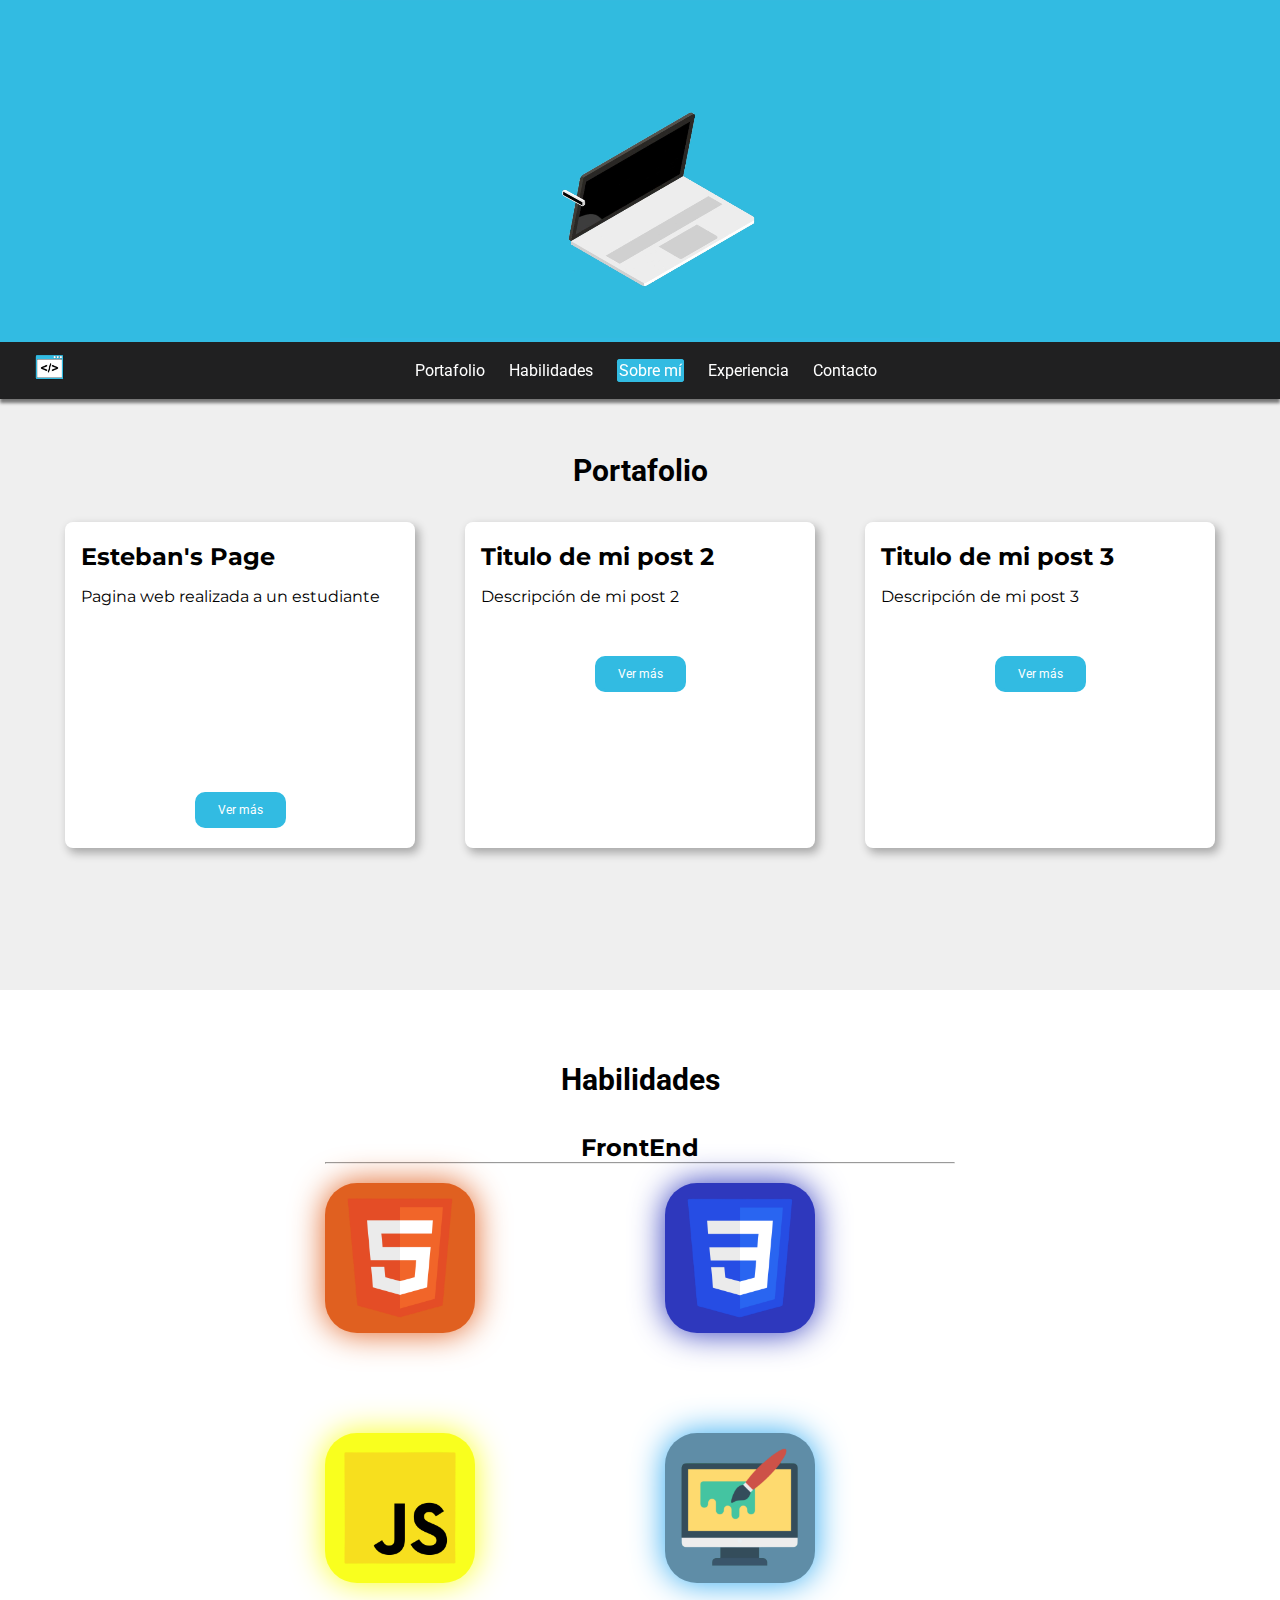
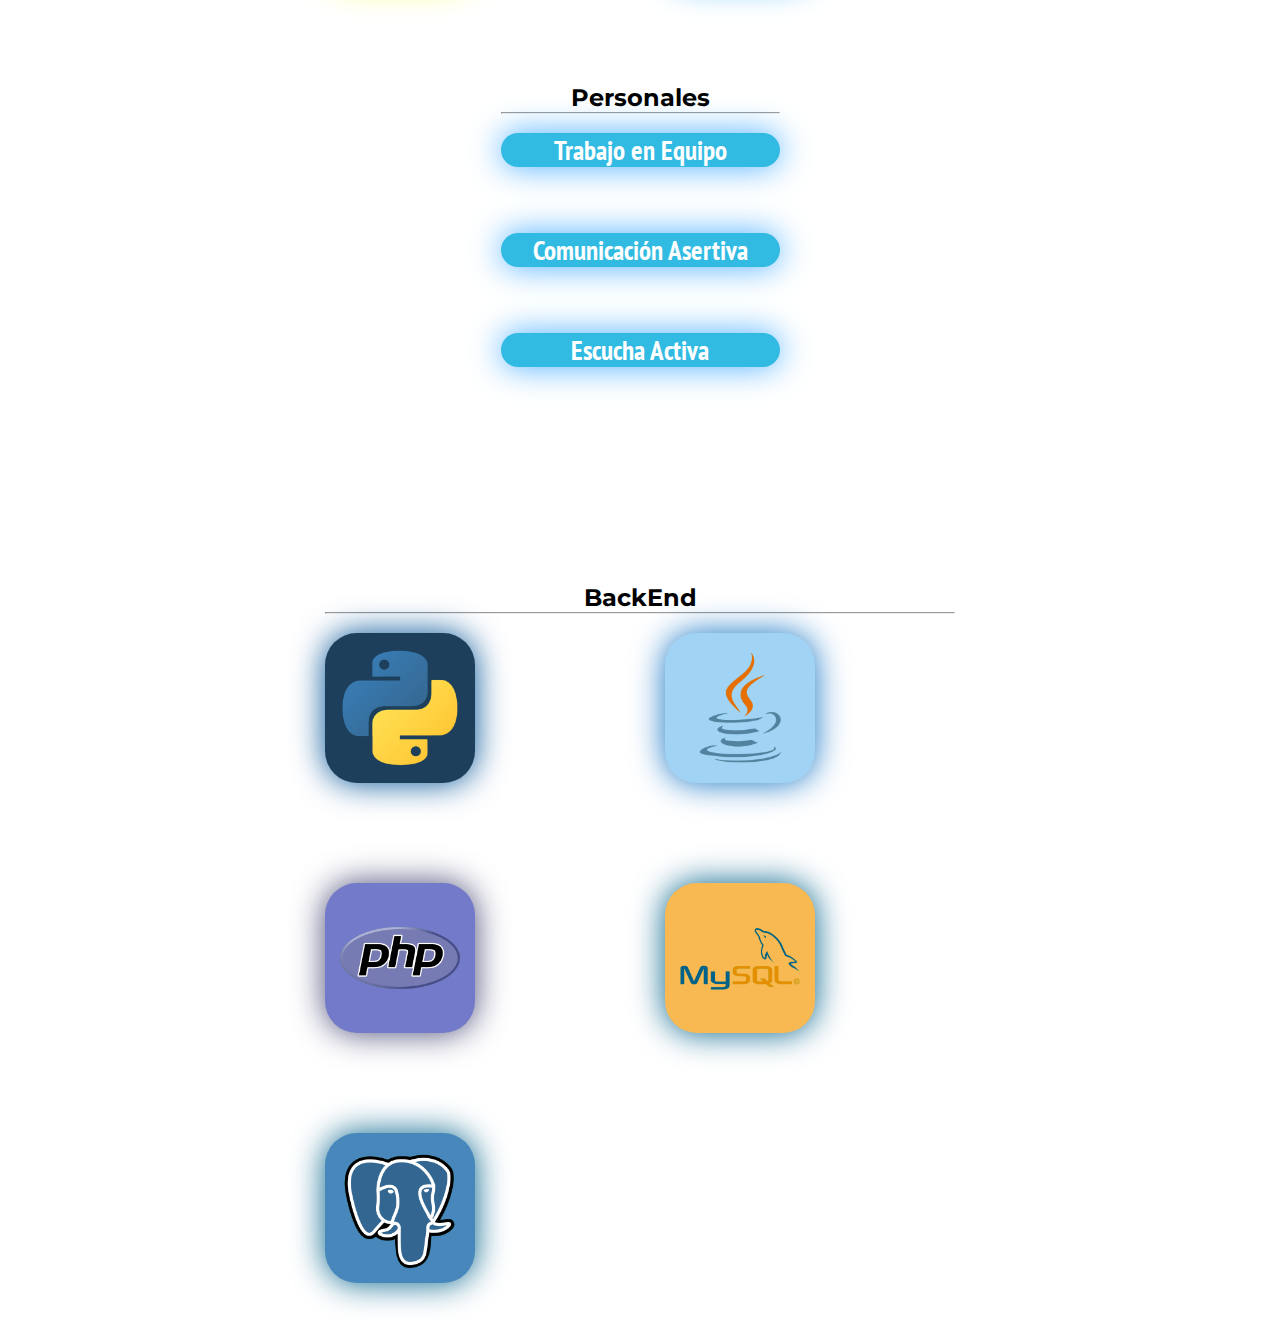
==== commit 830c9402: "Adición a las habilidades" ====
--- a/index.html
+++ b/index.html
@@ -108,10 +108,10 @@
                     <div class="frontend">
                         <div><h2>FrontEnd<br><hr></h2></div>
                         <div class="hbd-img">
-                            <a class="imgHabilidades"><img id="hbd1" src="media/img/Habilidades/html.png"><span><progress max="200" value="50"></progress><p>HTML</p></span></a>
-                            <a class="imgHabilidades"><img id="hbd2" src="media/img/Habilidades/css.png"><span><progress class="middle" max="200" value="50"></progress><p>CSS</p></span></a>
-                            <a class="imgHabilidades"><img id="hbd3" src="media/img/Habilidades/js.png"><span><progress class="middle" max="200" value="50"></progress><p>JAVASCRIPT</p></span></a>
-                            <a class="imgHabilidades"><img id="hbd4" src="media/img/Habilidades/design.png"><span><progress max="200" value="50"></progress><p>DISEÑO</p></span></a>
+                            <a class="imgHabilidades"><img id="hbd1" src="media/img/Habilidades/html.png"><span><progress max="100" value="25"></progress><p>HTML</p></span></a>
+                            <a class="imgHabilidades"><img id="hbd2" src="media/img/Habilidades/css.png"><span><progress class="middle" max="100" value="25"></progress><p>CSS</p></span></a>
+                            <a class="imgHabilidades"><img id="hbd3" src="media/img/Habilidades/js.png"><span><progress class="middle" max="100" value="25"></progress><p>JavaScript</p></span></a>
+                            <a class="imgHabilidades"><img id="hbd4" src="media/img/Habilidades/design.png"><span><progress max="100" value="25"></progress><p>Diseño</p></span></a>
                         </div>
                     </div>
                     <div class="personales">
@@ -120,14 +120,16 @@
                             <a class="plbHabilidades"><h3>Trabajo en Equipo</h3></a>
                             <a class="plbHabilidades"><h3>Comunicación Asertiva</h3></a>
                             <a class="plbHabilidades"><h3>Escucha Activa</h3></a>
-                            <a class="plbHabilidades"><h3>Presentaciones Efectivas</h3></a>
                         </div>
                     </div>
                     <div class="backend">
                         <div><h2>BackEnd<br><hr></h2></div>
                         <div class="hbd-img">
-                            <a class="imgHabilidades"><img id="hbd5" src="media/img/Habilidades/python.png"><span><progress max="200" value="50"></progress><p>PYTHON</p></span></a>
-                            <a class="imgHabilidades"><img id="hbd6" src="media/img/Habilidades/java.png"><span><progress class="middle" max="200" value="50"></progress><p>JAVA</p></span></a>
+                            <a class="imgHabilidades"><img id="hbd5" src="media/img/Habilidades/python.png"><span><progress max="100" value="25"></progress><p>Python</p></span></a>
+                            <a class="imgHabilidades"><img id="hbd6" src="media/img/Habilidades/java.png"><span><progress class="middle" max="100" value="25"></progress><p>Java</p></span></a>
+                            <a class="imgHabilidades"><img id="hbd7" src="media/img/Habilidades/php.png"><span><progress class="middle" max="100" value="25"></progress><p>PHP</p></span></a>
+                            <a class="imgHabilidades"><img id="hbd8" src="media/img/Habilidades/mysql.png"><span><progress class="middle" max="100" value="25"></progress><p>MySQL</p></span></a>
+                            <a class="imgHabilidades"><img id="hbd9" src="media/img/Habilidades/postgresql.png"><span><progress class="middle" max="100" value="25"></progress><p>PostgreSQL</p></span></a>
                         </div>
                     </div>
                      
--- a/styles/styles_habilidades.css
+++ b/styles/styles_habilidades.css
@@ -6,8 +6,13 @@
     background-color: #fff;
 }
 
+a.imgHabilidades{
+    max-height: 200px;
+}
+
 .imgHabilidades img{
     width: 150px;
+    height: 150px;
     padding: .1px;
     border-radius: 2rem;
     cursor: pointer;
@@ -47,6 +52,21 @@
 .habilidadesContainer #hbd6{
     box-shadow: 0 0 33px #1474c4;
     background-color: #a1d3f5;
+}
+
+.habilidadesContainer #hbd7{
+    box-shadow: 0 0 33px #474a75;
+    background-color: #727ac9;
+}
+
+.habilidadesContainer #hbd8{
+    box-shadow: 0 0 33px #00618A;
+    background-color: #f8b852;
+}
+
+.habilidadesContainer #hbd9{
+    box-shadow: 0 0 33px #00618A;
+    background-color: #4787bb;
 }
 
 .frontend, .backend, .personales{
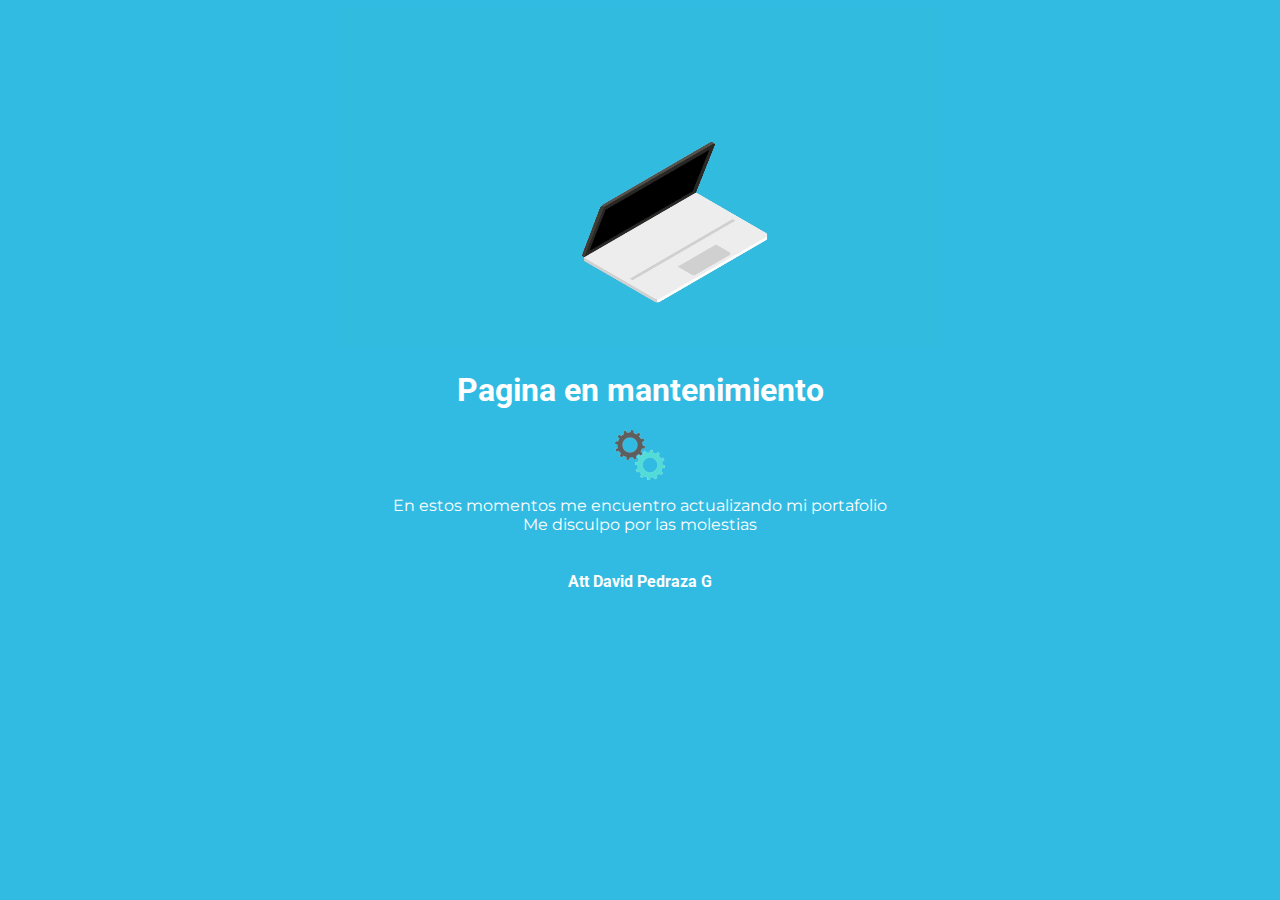
==== commit 8682582a: "Cambiando a estado mantenimiento" ====
--- a/index.html
+++ b/index.html
@@ -1,143 +1,25 @@
 <!DOCTYPE html>
 <html lang="en">
-    <head>
-        <meta charset="UTF-8">
-        <meta http-equiv="X-UA-Compatible" content="IE=edge">
-        <meta name="viewport" content="width=device-width, initial-scale=1.0">
-        <link rel="icon" type="image/png" sizes="32x32" href="media/img/logoAzul.png">
-        <link rel="stylesheet" href="styles/styles_header.css">
-        <link rel="stylesheet" href="styles/styles_proyectos.css">
-        <link rel="stylesheet" href="styles/styles_habilidades.css">
-        <title>Portafolio | David Pedraza G</title>
-    </head>
-    <body>    
-        <!-- ?Video de inicio -->
-        <header class="video-header glass">
-            <section>
-                <center><video autoplay loop muted src="media/video/header.mp4" type="video/mp4"></video></center>
-            </section>
-        </header>
-        <!-- ?Video de inicio -->
-
-        <!-- ?Barra de navegación -->
-        <header class="menu glass">
-            <div class="logo-header">
-                <a href="#"><img src="media/img/logoAzul.png" alt=""></a>
-            </div>
-            <div class=nav-menu>
-
-                <input type="checkbox" id="check">
-                <label for="check" class="checkbtn">
-                    <i class="menu-icon"><img src="media/img/menu.png" alt=""></i>
-                </label>
-
-                <ul>
-                    <li><a href="#Proyectos">Portafolio</a></li>
-                    <li><a href="#Habilidades">Habilidades</a></li>
-                    <li><a href="" id="me">Sobre mí</a></li>
-                    <li><a href="">Experiencia</a></li>
-                    <li><a href="">Contacto</a></li>
-                </ul>
-            </div>
-            <div></div>
-        </header>
-        <!-- ?Barra de navegación -->
-
-        <div class="content">
-            <!-- ?Sección de proyectos -->
-            <div id="Proyectos">
-                <!-- ?Tarjetas en la sección de proyectos -->
-                <section class="glass ">
-                    <br><br><br><h1 class="titulo">Portafolio</h1><br>
-                    <section class="cards">
-                        <article class="post" >
-                            <h2>Esteban's Page</h2>
-                            <p>Pagina web realizada a un estudiante</p>
-                            <video autoplay loop muted src="media/video/EstebansPage.mp4" type="video/mp4"></video>
-                            <center><a id="post1-s" class="video-card" onclick="detectId('post1-s')">Ver más</a></center>
-                        </article>
-                        <article class="post" >
-                            <h2>Titulo de mi post 2</h2>
-                            <p>Descripción de mi post 2</p>
-                            <img src="styles/img/monster.png" width="400" alt="">
-                            <center><a  id="post2-s" class="video-card" onclick="detectId('post2-s')">Ver más</a></center>
-                        </article>
-                        <article class="post" >
-                            <h2>Titulo de mi post 3</h2>
-                            <p>Descripción de mi post 3</p>
-                            <img src="styles/img/guitarra.png" width="400" alt="">
-                            <center><a  id="post3-s" class="video-card" onclick="detectId(this.id)">Ver más</a></center>
-                        </article>
-                    </section>                    
-                </section>
-                <!-- ?Tarjetas ampliadas -->
-                <section class="cards-amplied">
-                    <article class="post-b" id="post1-b">
-                        <video autoplay loop muted src="media/video/EstebansPage.mp4" type="video/mp4"></video>
-                        <div>
-                            <a><span><img src="media/img/close.webp" alt="cerrar" onclick="detectId()"></span><h2>Estebans's Page</h2></a>
-                            <p>El 03 de julio del año 2022, un estudiante de la carrera de Diseño Visual Digital se comunicó conmigo para saber si podría realizarle una página web con ciertas especificaciones de diseño entregadas en un PDF (el cual se encuentra en el repositorio de GitHub), además si podría subir el resultado final a la web. La página cuenta con cuatro secciones principales con otras tres extras sin acceso a través de la barra de navegación. Algunos de los botones como los de las redes sociales y comunicación no están disponibles por petición del cliente, ya que decidió no añadir un enlace en ellos. Por último, he usado el servicio de hosting gratuito de GitHub Pages para subir la página a internet a través de la cuenta del cliente, sin embargo, el repositorio público para inspeccionar la página web se encuentra en mi cuenta. <br><br><br><br><span><a target="_blank" href="https://estebanobando.github.io/Esteban/" class="linkPage"><img src="media/img/webIcon.jpg"><span class="text1">Link de la pagina</span></a><a target="_blank" href="https://github.com/DavidPedrazaG/Esteban" class="linkGit"><img src="media/img/gitHubIcon.png"><span class="text2">Repositorio</span></a></span></p>
-                        </div>
-                    </article>
-                    <article class="post-b" id="post2-b">
-                        <video autoplay loop muted src="media/video/EstebansPage.mp4" type="video/mp4"></video>
-                        <div>
-                            <a><span><img src="media/img/close.webp" alt="" onclick="detectId()"></span><h2>Titulo de mi post 2</h2></a> 
-                            <p>Texto del articulo que hay acá y es texto de prueba.<br><br><br><br><span><a target="_blank" href="https://www.youtube.com/" class="linkPage"><img src="media/img/webIcon.jpg"><span class="text1">Link de la pagina</span></a><a target="_blank" href="https://www.youtube.com/" class="linkGit"><img src="media/img/gitHubIcon.png"><span class="text2">Repositorio</span></a></span></p>
-                        </div>
-                    </article>
-                    <article class="post-b" id="post3-b">
-                        <video autoplay loop muted src="media/video/EstebansPage.mp4" type="video/mp4"></video>
-                        <div>
-                            <a><span><img src="media/img/close.webp" alt="" onclick="detectId()"></span><h2>Titulo de mi post 3</h2></a> 
-                            <p>Texto del articulo que hay acá y es texto de prueba.<br><br><br><br><span><a target="_blank" href="https://www.youtube.com/" class="linkPage"><img src="media/img/webIcon.jpg"><span class="text1">Link de la pagina</span></a><a target="_blank" href="https://www.youtube.com/" class="linkGit"><img src="media/img/gitHubIcon.png"><span class="text2">Repositorio</span></a></span></p>
-                        </div>
-                    </article>
-                </section>
-            </div>
-            <!-- ?Sección de proyectos -->
-            
-            <div><!-- ?espaciado -->
-                <br><br><br><br><br><br><br id="Habilidades">
-            </div><!-- ?espaciado -->
-
-            <!-- ?Sección de habilidades -->
-            <div class="habilidades glass">
-                <br><br><br><br><h1 class="titulo">Habilidades</h1><br><br>
-                <div class="habilidadesContainer">
-                    <div class="frontend">
-                        <div><h2>FrontEnd<br><hr></h2></div>
-                        <div class="hbd-img">
-                            <a class="imgHabilidades"><img id="hbd1" src="media/img/Habilidades/html.png"><span><progress max="100" value="25"></progress><p>HTML</p></span></a>
-                            <a class="imgHabilidades"><img id="hbd2" src="media/img/Habilidades/css.png"><span><progress class="middle" max="100" value="25"></progress><p>CSS</p></span></a>
-                            <a class="imgHabilidades"><img id="hbd3" src="media/img/Habilidades/js.png"><span><progress class="middle" max="100" value="25"></progress><p>JavaScript</p></span></a>
-                            <a class="imgHabilidades"><img id="hbd4" src="media/img/Habilidades/design.png"><span><progress max="100" value="25"></progress><p>Diseño</p></span></a>
-                        </div>
-                    </div>
-                    <div class="personales">
-                        <div><h2>Personales<br><hr></h2></div>
-                        <div class="hbd-plb">
-                            <a class="plbHabilidades"><h3>Trabajo en Equipo</h3></a>
-                            <a class="plbHabilidades"><h3>Comunicación Asertiva</h3></a>
-                            <a class="plbHabilidades"><h3>Escucha Activa</h3></a>
-                        </div>
-                    </div>
-                    <div class="backend">
-                        <div><h2>BackEnd<br><hr></h2></div>
-                        <div class="hbd-img">
-                            <a class="imgHabilidades"><img id="hbd5" src="media/img/Habilidades/python.png"><span><progress max="100" value="25"></progress><p>Python</p></span></a>
-                            <a class="imgHabilidades"><img id="hbd6" src="media/img/Habilidades/java.png"><span><progress class="middle" max="100" value="25"></progress><p>Java</p></span></a>
-                            <a class="imgHabilidades"><img id="hbd7" src="media/img/Habilidades/php.png"><span><progress class="middle" max="100" value="25"></progress><p>PHP</p></span></a>
-                            <a class="imgHabilidades"><img id="hbd8" src="media/img/Habilidades/mysql.png"><span><progress class="middle" max="100" value="25"></progress><p>MySQL</p></span></a>
-                            <a class="imgHabilidades"><img id="hbd9" src="media/img/Habilidades/postgresql.png"><span><progress class="middle" max="100" value="25"></progress><p>PostgreSQL</p></span></a>
-                        </div>
-                    </div>
-                     
-                </div>
-            </div>
-            <!-- ?Sección de habilidades -->
-
-        </div>
-        <script src="js/main.js"></script>
-    </body>
+<head>
+    <meta charset="UTF-8">
+    <meta http-equiv="X-UA-Compatible" content="IE=edge">
+    <meta name="viewport" content="width=device-width, initial-scale=1.0">
+    <link rel="icon" type="image/png" sizes="32x32" href="media/img/logoAzul.png">
+    <link rel="stylesheet" href="styles/mantenimiento.css">
+    <title>Portafolio | David Pedraza G</title>
+</head>
+<body>
+    <header class="video-header">
+        <section>
+            <center><video autoplay loop muted src="media/video/header.mp4" type="video/mp4"></video></center>
+        </section>
+    </header>
+    <div class="texto">
+        <h1>Pagina en mantenimiento</h2>
+        <img src="media/video/132292.gif" alt="">
+        <p>En estos momentos me encuentro actualizando mi portafolio <br> Me disculpo por las molestias</p>
+        <h4>Att David Pedraza G</h4>
+    </div>
+    
+</body>
 </html>--- a/styles/mantenimiento.css
+++ b/styles/mantenimiento.css
@@ -0,0 +1,57 @@
+@import url('https://fonts.googleapis.com/css2?family=Roboto:wght@500&display=swap');
+@import url('https://fonts.googleapis.com/css2?family=Montserrat:wght@400;700&display=swap');
+
+*{
+    background-color: #32BBE2;
+}
+
+/*?Color de la sección del video*/
+.video-header{
+    background-color: #32BBE2;
+    width: 100%;
+
+}
+
+.texto{
+    display: grid;
+    align-items: center;
+    justify-content: center;
+    text-align: center;
+    color: #ffffff;
+}
+
+img{
+    margin-left: 45%;
+    width: 50px;
+}
+
+h1, h4{
+    font-family: 'Roboto';
+}
+
+p{
+    font-family: 'Montserrat';
+}
+
+/*?Tamaño principal del video*/
+.video-header video{
+    max-width: 600px;
+}
+
+@media (max-width:768px) {
+    .video-header video{
+        max-width: 560px;
+    }
+}
+
+@media (max-width:500px) {
+    .video-header video{
+        max-width: 300px;
+    }
+}
+
+@media (max-width:350px) {
+    .video-header video{
+        max-width: 200px;
+    }
+}